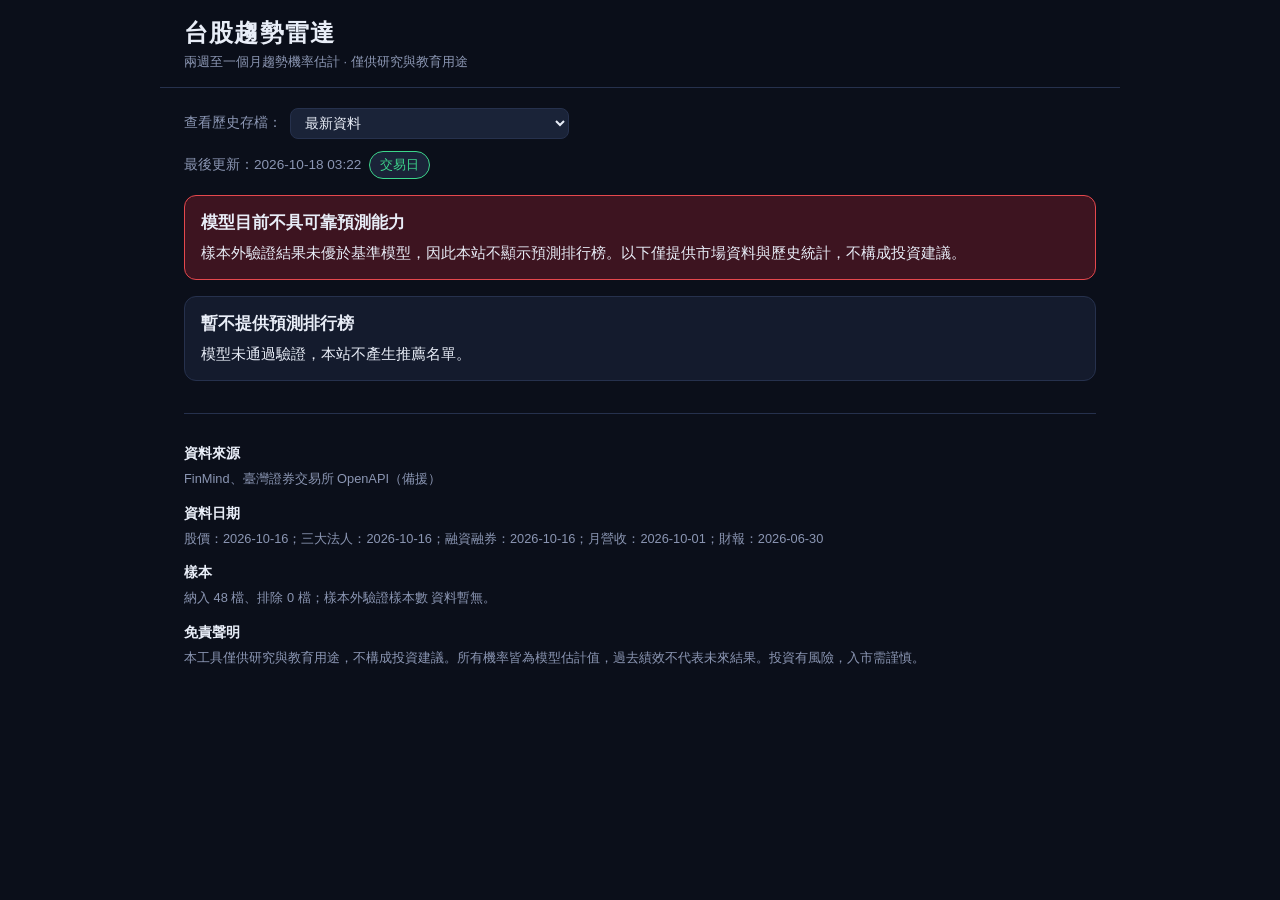
==== docs/index.html @ 04d8c934 "回填 9-10 月歷史預測存檔：docs/index.html" ====
<!DOCTYPE html>
<html lang="zh-Hant-TW">
<head>
<meta charset="UTF-8">
<meta name="viewport" content="width=device-width, initial-scale=1.0">
<title>台股趨勢雷達</title>
<meta name="description" content="台股兩週至一個月趨勢雷達：資料分析、機率預測、回測與虛擬交易。僅供研究與教育用途。">
<link rel="stylesheet" href="assets/style.css">
</head>
<body>
<div class="page">
  <header class="topbar">
    <h1>台股趨勢雷達</h1>
    <div class="sub">兩週至一個月趨勢機率估計 · 僅供研究與教育用途</div>
  </header>

  <div id="archive-bar" class="archivebar" style="display:none">
    <label for="archive-select">查看歷史存檔：</label>
    <select id="archive-select" aria-label="選擇歷史存檔日期"></select>
  </div>
  <div id="statusbar" class="statusbar"></div>
  <div id="alert-zone"></div>

  <div id="content">
    <div class="loading">載入中…</div>
  </div>

  <section id="ranking-section" style="display:none">
    <h2 class="section-title">預測排行榜</h2>
    <p class="small muted">點選欄位標題可排序；點選列可查看個股詳情。所有機率皆為模型估計值。</p>
    <div id="ranking-table"></div>
  </section>

  <section id="risk-section" style="display:none">
    <h2 class="section-title">風險排行榜（下行風險最小前 10 名）</h2>
    <p class="small muted">依未來 10 個交易日下行風險估計值由小到大排列。</p>
    <div id="risk-table"></div>
  </section>

  <section id="validation-section" style="display:none">
    <h2 class="section-title">模型驗證摘要</h2>
    <div id="validation-body"></div>
  </section>

  <footer class="footer" id="footer" style="display:none">
    <h3>資料來源</h3>
    <p id="f-sources"></p>
    <h3>資料日期</h3>
    <p id="f-dates"></p>
    <h3>樣本</h3>
    <p id="f-sample"></p>
    <h3>免責聲明</h3>
    <p id="f-disclaimer"></p>
  </footer>
</div>

<script src="assets/app.js"></script>
<script>
(function () {
  "use strict";

  function showError(msg) {
    var c = document.getElementById("content");
    c.innerHTML = "";
    var box = App.el("div", "error-box", msg);
    c.appendChild(box);
  }

  function renderStatus(meta, isArchive, archDate) {
    var bar = document.getElementById("statusbar");
    bar.innerHTML = "";
    if (isArchive) {
      bar.appendChild(App.el("span", "badge warn", "歷史存檔：" + App.fmtDate(archDate)));
    }
    bar.appendChild(App.el("span", "", "最後更新：" + App.fmtDateTime(meta.generated_at)));
    var day = App.el("span", "badge " + (meta.is_trading_day ? "ok" : "muted"),
      meta.is_trading_day ? "交易日" : "非交易日");
    bar.appendChild(day);
    if (meta.data_delayed) {
      bar.appendChild(App.el("span", "badge warn", "資料可能延遲（顯示前次正確結果）"));
    }
  }

  function renderAlert(meta) {
    var zone = document.getElementById("alert-zone");
    zone.innerHTML = "";
    if (meta.reconstructed) {
      var n = App.el("div", "alert info");
      n.appendChild(App.el("strong", "", "回測重建存檔"));
      n.appendChild(App.el("div", "", App.text(meta.reconstructed_note)));
      zone.appendChild(n);
    }
    if (meta.model_valid === false) {
      var a = App.el("div", "alert danger");
      a.appendChild(App.el("strong", "", "模型目前不具可靠預測能力"));
      a.appendChild(App.el("div", "",
        "樣本外驗證結果未優於基準模型，因此本站不顯示預測排行榜。以下僅提供市場資料與歷史統計，不構成投資建議。"));
      zone.appendChild(a);
      return false;
    }
    return true;
  }

  function symCell(row) {
    var s = App.el("span", "sym", App.text(row.symbol));
    s.appendChild(App.el("small", "", App.text(row.name)));
    return s;
  }

  function renderRanking(preds) {
    var cols = [
      { key: "symbol", label: "代號 / 名稱", sortable: true, defaultDir: 1,
        render: symCell, getValue: function (r) { return r.symbol || ""; } },
      { key: "close", label: "收盤", sortable: true,
        render: function (r) { return App.el("span", "num", App.fmtPrice(r.close)); },
        getValue: function (r) { return r.close; } },
      { key: "p_up_10", label: "10日上漲機率", sortable: true,
        render: function (r) {
          var cell = App.probCell(r.p_up_10);
          // 重建存檔：顯示實際結果對照
          if (r.reconstructed && r.actual_up_10 !== null && r.actual_up_10 !== undefined) {
            var hit = (r.p_up_10 >= 0.5) === !!r.actual_up_10;
            var tag = App.el("span", "badge " + (hit ? "ok" : "warn"),
              (hit ? "✓ " : "✗ ") + (r.actual_up_10 ? "實際上漲" : "實際下跌"));
            tag.style.marginLeft = "6px";
            tag.style.fontSize = "0.72rem";
            cell.appendChild(tag);
          }
          return cell;
        },
        getValue: function (r) { return r.p_up_10; } },
      { key: "p_up_20", label: "20日上漲機率", sortable: true,
        render: function (r) { return App.probCell(r.p_up_20); },
        getValue: function (r) { return r.p_up_20; } },
      { key: "p_exc_10", label: "10日跑贏大盤機率", sortable: true,
        render: function (r) { return App.probCell(r.p_exc_10); },
        getValue: function (r) { return r.p_exc_10; } },
      { key: "downside_risk_10", label: "10日下行風險", sortable: true,
        render: function (r) {
          var s = App.el("span", "num", App.fmtPct(r.downside_risk_10));
          s.appendChild(App.estTag());
          return s;
        },
        getValue: function (r) { return r.downside_risk_10; } },
      { key: "trend", label: "趨勢", sortable: false,
        render: function (r) { return App.trendBadge(r.trend); } }
    ];
    var host = document.getElementById("ranking-table");
    host.innerHTML = "";
    host.appendChild(App.buildSortableTable(cols, preds, { key: "p_up_10", dir: -1 }));
    document.getElementById("ranking-section").style.display = "";
  }

  function renderRisk(preds) {
    var top = preds.slice().sort(function (a, b) {
      var va = App.isValidNumber(a.downside_risk_10) ? a.downside_risk_10 : Infinity;
      var vb = App.isValidNumber(b.downside_risk_10) ? b.downside_risk_10 : Infinity;
      return va - vb;
    }).slice(0, 10);
    var cols = [
      { key: "rank", label: "#", sortable: false,
        render: function (r) { return App.el("span", "num muted", String(r.__rank)); } },
      { key: "symbol", label: "代號 / 名稱", sortable: false, render: symCell },
      { key: "downside_risk_10", label: "10日下行風險", sortable: false,
        render: function (r) {
          var s = App.el("span", "num", App.fmtPct(r.downside_risk_10));
          s.appendChild(App.estTag());
          return s;
        } },
      { key: "trend", label: "趨勢", sortable: false,
        render: function (r) { return App.trendBadge(r.trend); } }
    ];
    top.forEach(function (r, i) { r.__rank = i + 1; });
    var host = document.getElementById("risk-table");
    host.innerHTML = "";
    host.appendChild(App.buildSortableTable(cols, top, { key: "rank", dir: 1 }));
    document.getElementById("risk-section").style.display = "";
  }

  function renderValidation(meta) {
    var cred = meta.credibility || {};
    var body = document.getElementById("validation-body");
    body.innerHTML = "";
    var card = App.el("div", "card");
    card.appendChild(App.el("h3", "", "樣本外驗證（walk-forward）"));
    card.appendChild(App.kvRow("驗證目標", App.text(cred.target)));
    card.appendChild(App.kvRow("樣本外樣本數", App.isValidNumber(cred.oos_n) ? Number(cred.oos_n).toLocaleString("zh-TW") : App.NO_DATA));
    card.appendChild(App.kvRow("AUC（模型 / 基準）",
      App.isValidNumber(cred.auc) ? cred.auc.toFixed(3) + " / " + (App.isValidNumber(cred.auc_baseline) ? cred.auc_baseline.toFixed(3) : App.NO_DATA) : App.NO_DATA));
    card.appendChild(App.kvRow("Brier score（模型 / 基準）",
      App.isValidNumber(cred.brier) ? cred.brier.toFixed(4) + " / " + (App.isValidNumber(cred.brier_baseline) ? cred.brier_baseline.toFixed(4) : App.NO_DATA) : App.NO_DATA));
    card.appendChild(App.el("p", "small muted",
      "模型僅在樣本外表現優於基準時才會被標示為可信；詳細各期指標請見 validation.json。"));
    body.appendChild(card);
    document.getElementById("validation-section").style.display = "";
  }

  function renderFooter(meta) {
    var f = document.getElementById("footer");
    var src = (meta.sources || []).join("、") || App.NO_DATA;
    document.getElementById("f-sources").textContent = src;
    var dd = meta.data_dates || {};
    var parts = [];
    [["price", "股價"], ["institutional", "三大法人"], ["margin", "融資融券"], ["revenue", "月營收"], ["financials", "財報"]].forEach(function (p) {
      parts.push(p[1] + "：" + App.fmtDate(dd[p[0]]));
    });
    document.getElementById("f-dates").textContent = parts.join("；");
    var u = meta.universe || {};
    var cred = meta.credibility || {};
    document.getElementById("f-sample").textContent =
      "納入 " + App.text(u.included) + " 檔、排除 " + App.text(u.excluded) + " 檔；" +
      "樣本外驗證樣本數 " + (App.isValidNumber(cred.oos_n) ? Number(cred.oos_n).toLocaleString("zh-TW") : App.NO_DATA) + "。";
    document.getElementById("f-disclaimer").textContent = App.text(meta.risk_disclaimer);
    f.style.display = "";
  }

  // 主流程：載入指定日期的資料（null = 最新）
  function loadDay(archDate) {
    var isArchive = !!archDate;
    var metaPath = isArchive ? "data/archive/meta_" + archDate + ".json" : "data/meta.json";
    var predPath = isArchive ? "data/archive/predictions_" + archDate + ".json" : "data/predictions.json";
    App.fetchJSON(metaPath).then(function (res) {
      if (!res.ok) {
        showError("資料尚未產生（" + metaPath + " 讀取失敗）。請等待自動更新完成後再試。");
        return;
      }
      var meta = res.data || {};
      document.getElementById("content").innerHTML = "";
      document.getElementById("ranking-section").style.display = "none";
      document.getElementById("risk-section").style.display = "none";
      document.getElementById("validation-section").style.display = "none";
      renderStatus(meta, isArchive, archDate);
      var valid = renderAlert(meta);
      renderFooter(meta);
      if (valid) renderValidation(meta);

      App.fetchJSON(predPath).then(function (pr) {
        if (!pr.ok || !Array.isArray(pr.data)) {
          if (valid) showError("預測資料讀取失敗（" + predPath + "）。");
          return;
        }
        if (valid) {
          renderRanking(pr.data);
          renderRisk(pr.data);
        } else {
          var info = App.el("div", "alert info");
          info.appendChild(App.el("strong", "", "暫不提供預測排行榜"));
          info.appendChild(App.el("div", "", "模型未通過驗證，本站不產生推薦名單。"));
          document.getElementById("content").appendChild(info);
        }
      });
    });
  }

  // 歷史存檔選單
  function initArchive() {
    App.fetchJSON("data/archive/index.json").then(function (res) {
      if (!res.ok || !Array.isArray(res.data) || !res.data.length) return;
      var bar = document.getElementById("archive-bar");
      var sel = document.getElementById("archive-select");
      sel.innerHTML = "";
      var opt0 = document.createElement("option");
      opt0.value = "";
      opt0.textContent = "最新資料";
      sel.appendChild(opt0);
      res.data.forEach(function (e) {
        if (!e.date) return;
        var o = document.createElement("option");
        o.value = e.date;
        o.textContent = e.date + (e.generated_at ? "（" + App.fmtDateTime(e.generated_at) + " 更新）" : "");
        sel.appendChild(o);
      });
      sel.addEventListener("change", function () {
        loadDay(sel.value || null);
      });
      bar.style.display = "";
    });
  }

  loadDay(null);
  initArchive();
})();
</script>
</body>
</html>
---- docs/assets/style.css ----
/* 台股趨勢雷達 - 手機優先深色金融風格 */
:root {
  --bg: #0b0f1a;
  --surface: #141b2d;
  --surface-2: #1a2338;
  --border: #26314d;
  --text: #e8edf7;
  --muted: #8b96b3;
  --up: #e5484d;      /* 台股慣例：漲=紅 */
  --down: #3dd68c;    /* 台股慣例：跌=綠 */
  --accent: #4f7cff;
  --warn: #f5a524;
  --danger-bg: #3d1420;
  --radius: 12px;
  --tap: 44px;
}

* { box-sizing: border-box; }

html {
  -webkit-text-size-adjust: 100%;
}

body {
  margin: 0;
  background: var(--bg);
  color: var(--text);
  font-family: -apple-system, BlinkMacSystemFont, "Segoe UI",
    "Noto Sans TC", "Microsoft JhengHei", "PingFang TC", sans-serif;
  font-size: 16px;
  line-height: 1.6;
}

a { color: var(--accent); }

/* ---------- 版面 ---------- */
.page {
  max-width: 960px;
  margin: 0 auto;
  padding: 0 12px 48px;
}

.topbar {
  position: sticky;
  top: 0;
  z-index: 20;
  background: rgba(11, 15, 26, 0.96);
  backdrop-filter: blur(6px);
  border-bottom: 1px solid var(--border);
  padding: 10px 12px;
  margin: 0 -12px 16px;
}

.topbar h1 {
  font-size: 1.25rem;
  margin: 0;
  letter-spacing: 0.05em;
}

.topbar .sub {
  font-size: 0.8rem;
  color: var(--muted);
}

.backlink {
  display: inline-flex;
  align-items: center;
  min-height: var(--tap);
  font-size: 1rem;
  text-decoration: none;
  margin-bottom: 4px;
}

/* ---------- 歷史存檔選單 ---------- */
.archivebar {
  display: flex;
  flex-wrap: wrap;
  gap: 8px;
  align-items: center;
  margin: 12px 0 0;
  font-size: 0.85rem;
  color: var(--muted);
}
.archivebar select {
  background: var(--surface-2);
  color: var(--text);
  border: 1px solid var(--border);
  border-radius: 8px;
  padding: 6px 10px;
  font-size: 0.85rem;
  max-width: 100%;
}

/* ---------- 狀態列 / 警示 ---------- */
.statusbar {
  display: flex;
  flex-wrap: wrap;
  gap: 8px;
  align-items: center;
  margin: 12px 0;
  font-size: 0.85rem;
  color: var(--muted);
}

.badge {
  display: inline-flex;
  align-items: center;
  min-height: 28px;
  padding: 2px 10px;
  border-radius: 999px;
  font-size: 0.8rem;
  border: 1px solid var(--border);
  background: var(--surface-2);
  color: var(--text);
  white-space: nowrap;
}

.badge.ok { border-color: var(--down); color: var(--down); }
.badge.warn { border-color: var(--warn); color: var(--warn); }
.badge.muted { color: var(--muted); }

.alert {
  border-radius: var(--radius);
  padding: 14px 16px;
  margin: 16px 0;
  font-size: 0.95rem;
}

.alert.danger {
  background: var(--danger-bg);
  border: 1px solid var(--up);
}

.alert.warn {
  background: #2e2410;
  border: 1px solid var(--warn);
}

.alert.info {
  background: var(--surface);
  border: 1px solid var(--border);
}

.alert strong { display: block; font-size: 1.05rem; margin-bottom: 4px; }

/* ---------- 卡片 ---------- */
.card {
  background: var(--surface);
  border: 1px solid var(--border);
  border-radius: var(--radius);
  padding: 14px 16px;
  margin: 12px 0;
}

.card h2, .card h3 {
  margin: 0 0 8px;
  font-size: 1.05rem;
}

.section-title {
  font-size: 1.1rem;
  margin: 24px 0 8px;
  padding-left: 10px;
  border-left: 4px solid var(--accent);
}

/* ---------- 表格（可橫向捲動） ---------- */
.table-wrap {
  overflow-x: auto;
  -webkit-overflow-scrolling: touch;
  border: 1px solid var(--border);
  border-radius: var(--radius);
  background: var(--surface);
  margin: 8px 0 16px;
}

table.rank {
  border-collapse: collapse;
  width: 100%;
  min-width: 640px;
  font-size: 0.9rem;
  font-variant-numeric: tabular-nums;
}

table.rank thead th {
  position: sticky;
  top: 0;
  background: var(--surface-2);
  color: var(--muted);
  font-weight: 600;
  font-size: 0.8rem;
  text-align: right;
  padding: 10px 12px;
  border-bottom: 1px solid var(--border);
  white-space: nowrap;
}

table.rank thead th:first-child,
table.rank tbody td:first-child { text-align: left; }

table.rank thead th.sortable {
  cursor: pointer;
  min-height: var(--tap);
  user-select: none;
  -webkit-tap-highlight-color: transparent;
}

table.rank thead th.sortable:active { color: var(--text); }

table.rank tbody td {
  padding: 12px;
  border-bottom: 1px solid var(--border);
  text-align: right;
  white-space: nowrap;
}

table.rank tbody tr:last-child td { border-bottom: none; }

table.rank tbody tr { cursor: pointer; }
table.rank tbody tr:active { background: var(--surface-2); }

.sym { font-weight: 700; }
.sym small { display: block; font-weight: 400; color: var(--muted); font-size: 0.78rem; }

.sort-ind { color: var(--accent); font-size: 0.75rem; margin-left: 2px; }

.est-tag {
  display: inline-block;
  font-size: 0.68rem;
  color: var(--muted);
  border: 1px solid var(--border);
  border-radius: 4px;
  padding: 0 4px;
  margin-left: 4px;
  vertical-align: middle;
  white-space: nowrap;
}

/* ---------- 趨勢徽章 ---------- */
.trend {
  display: inline-block;
  padding: 2px 10px;
  border-radius: 999px;
  font-size: 0.82rem;
  font-weight: 700;
  white-space: nowrap;
}
.trend.bull { background: rgba(229, 72, 77, 0.15); color: var(--up); border: 1px solid var(--up); }
.trend.flat { background: rgba(139, 150, 179, 0.12); color: var(--muted); border: 1px solid var(--muted); }
.trend.bear { background: rgba(61, 214, 140, 0.12); color: var(--down); border: 1px solid var(--down); }

/* ---------- 機率條 ---------- */
.prob-row { margin: 10px 0; }
.prob-row .label { font-size: 0.9rem; margin-bottom: 4px; }
.prob-row .value { font-size: 1.3rem; font-weight: 700; font-variant-numeric: tabular-nums; }
.prob-bar {
  height: 10px;
  border-radius: 999px;
  background: var(--surface-2);
  border: 1px solid var(--border);
  overflow: hidden;
  margin-top: 6px;
}
.prob-bar > div {
  height: 100%;
  border-radius: 999px;
  background: linear-gradient(90deg, var(--accent), #7aa2ff);
}

/* ---------- 圖表 ---------- */
.chart-wrap {
  background: var(--surface);
  border: 1px solid var(--border);
  border-radius: var(--radius);
  padding: 8px 4px 4px;
  margin: 8px 0 16px;
  position: relative;
}
.chart-wrap svg { display: block; width: 100%; height: auto; touch-action: none; }
.chart-tip {
  position: absolute;
  pointer-events: none;
  background: rgba(20, 27, 45, 0.95);
  border: 1px solid var(--border);
  border-radius: 8px;
  padding: 6px 10px;
  font-size: 0.78rem;
  display: none;
  white-space: nowrap;
  z-index: 5;
}

/* ---------- 訊號清單 ---------- */
.sig-list { margin: 6px 0; padding-left: 20px; font-size: 0.92rem; }
.sig-list li { margin: 4px 0; }
.sig-list.bull li::marker { color: var(--up); }
.sig-list.bear li::marker { color: var(--down); }

/* ---------- 預測紀錄 ---------- */
.hist-list { list-style: none; margin: 0; padding: 0; font-size: 0.88rem; }
.hist-list li {
  display: flex;
  justify-content: space-between;
  align-items: center;
  gap: 8px;
  padding: 10px 4px;
  border-bottom: 1px solid var(--border);
}
.hist-list li:last-child { border-bottom: none; }
.hit { color: var(--up); font-weight: 700; }
.miss { color: var(--down); font-weight: 700; }
.pending { color: var(--muted); }

/* ---------- 頁尾 ---------- */
.footer {
  margin-top: 32px;
  padding-top: 16px;
  border-top: 1px solid var(--border);
  font-size: 0.8rem;
  color: var(--muted);
}
.footer h3 { font-size: 0.9rem; color: var(--text); margin: 12px 0 4px; }
.footer p { margin: 4px 0; }

/* ---------- 通用 ---------- */
.muted { color: var(--muted); }
.small { font-size: 0.82rem; }
.num { font-variant-numeric: tabular-nums; }
.positive { color: var(--up); }
.negative { color: var(--down); }
.center { text-align: center; }
.mt { margin-top: 16px; }

.loading, .error-box {
  text-align: center;
  padding: 40px 16px;
  color: var(--muted);
}

.kv { display: flex; justify-content: space-between; gap: 12px; padding: 6px 0; border-bottom: 1px dashed var(--border); font-size: 0.92rem; }
.kv:last-child { border-bottom: none; }
.kv .k { color: var(--muted); }
.kv .v { text-align: right; font-variant-numeric: tabular-nums; }

.grid-2 { display: grid; grid-template-columns: 1fr; gap: 12px; }

/* ---------- 桌機增強 ---------- */
@media (min-width: 720px) {
  body { font-size: 17px; }
  .page { padding: 0 24px 64px; }
  .topbar { margin: 0 -24px 20px; padding: 14px 24px; }
  .topbar h1 { font-size: 1.5rem; }
  .grid-2 { grid-template-columns: 1fr 1fr; }
  table.rank tbody tr:hover { background: var(--surface-2); }
}
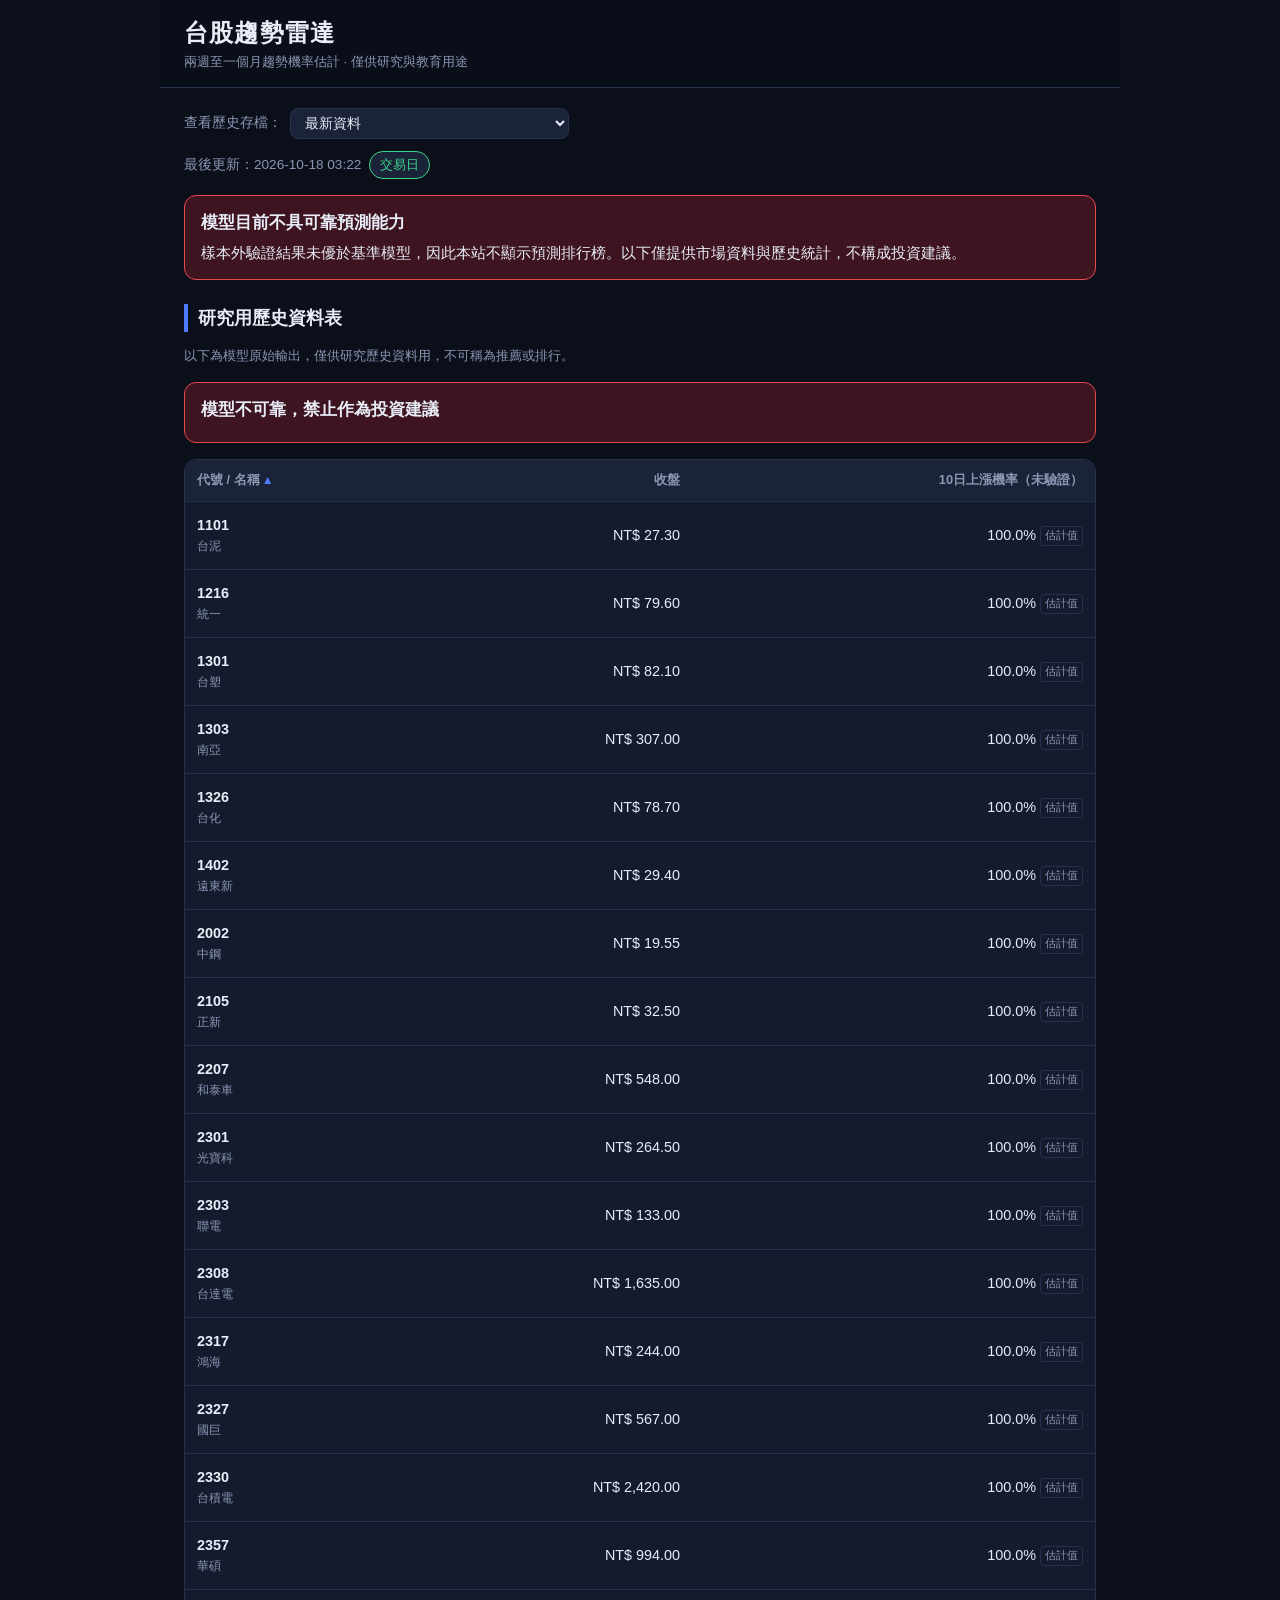
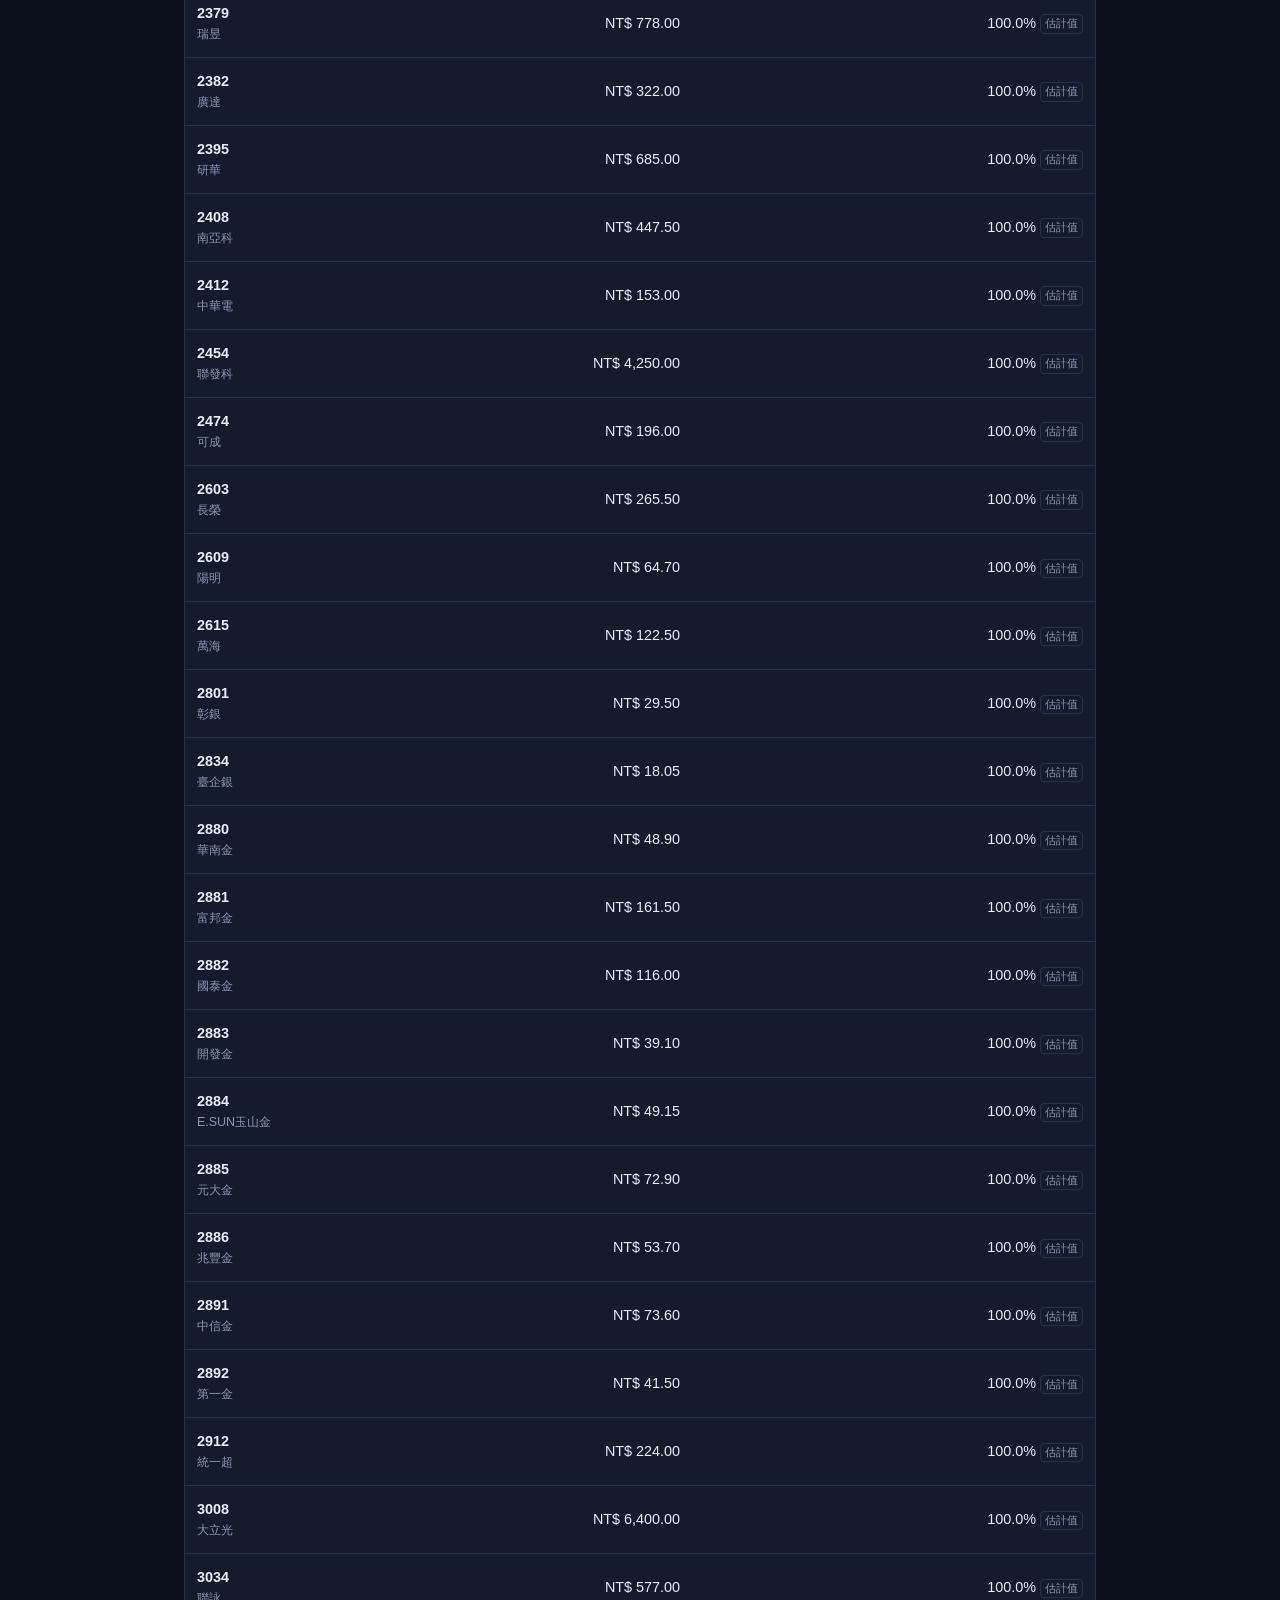
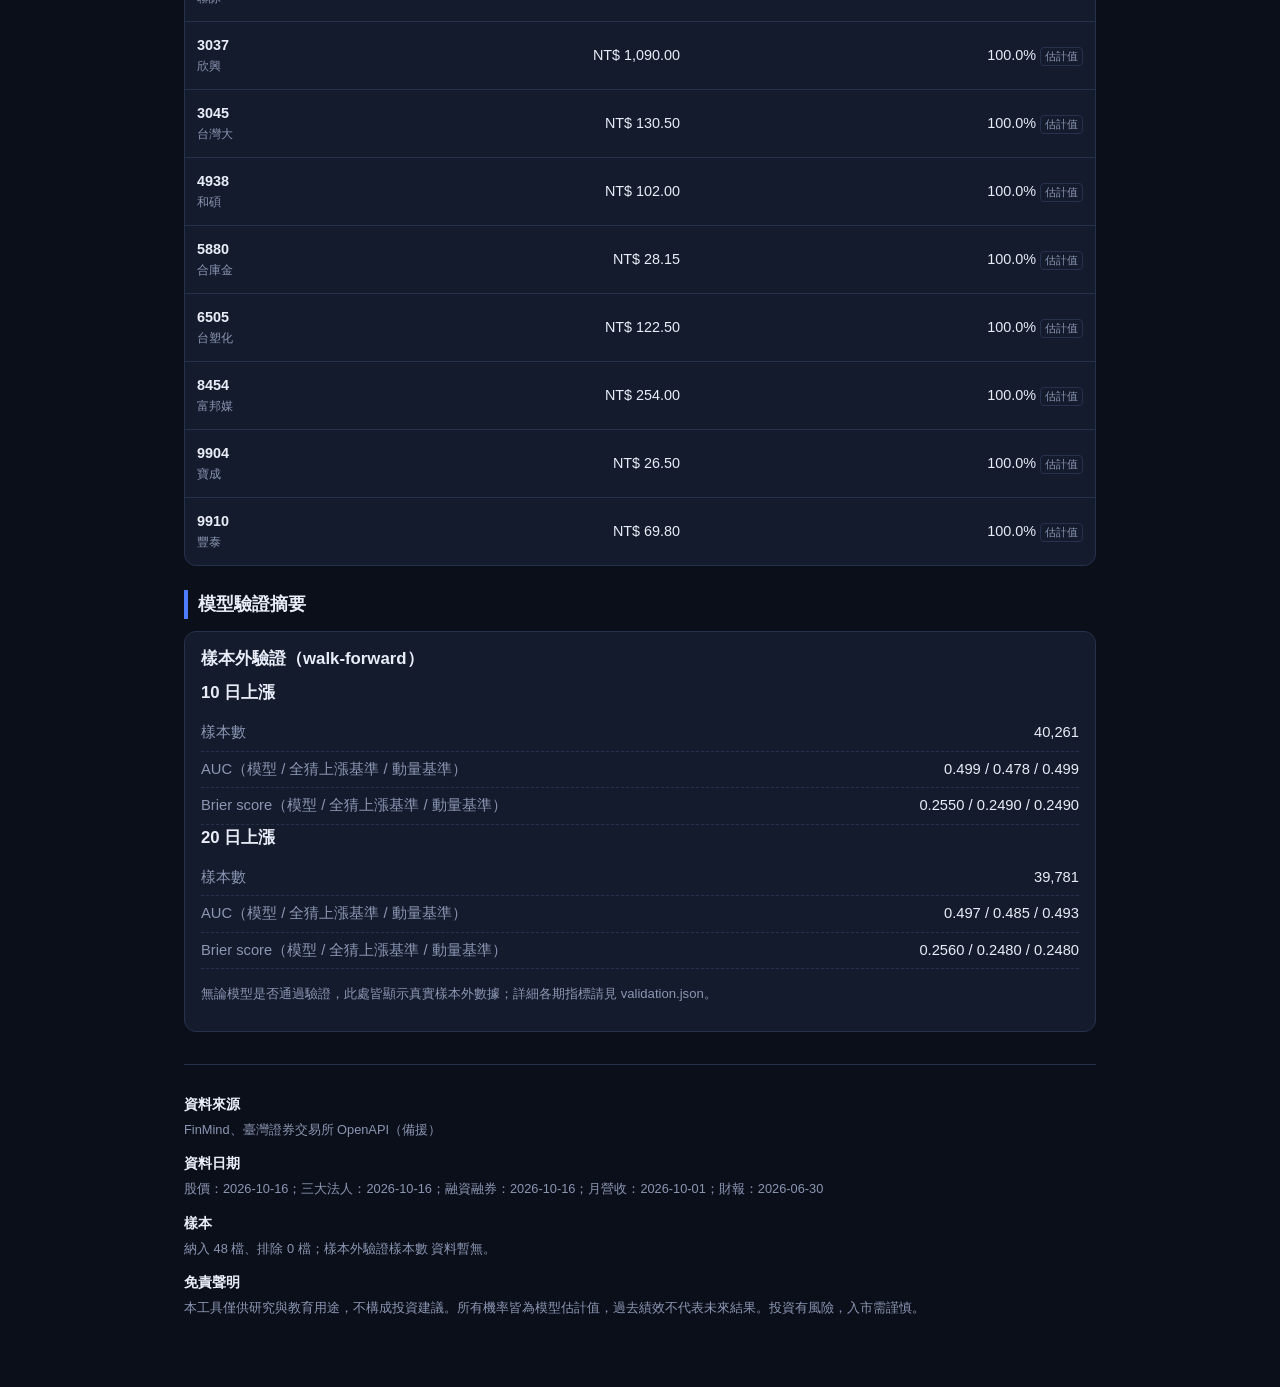
==== commit b4103e05: "驗收修正：validation.json 讀取、研究用資料表、競速防護" ====
--- a/docs/index.html
+++ b/docs/index.html
@@ -92,9 +92,16 @@
     }
     if (meta.model_valid === false) {
       var a = App.el("div", "alert danger");
-      a.appendChild(App.el("strong", "", "模型目前不具可靠預測能力"));
-      a.appendChild(App.el("div", "",
-        "樣本外驗證結果未優於基準模型，因此本站不顯示預測排行榜。以下僅提供市場資料與歷史統計，不構成投資建議。"));
+      // 區分「驗證未通過」與「無足夠驗證資料」，避免誤導
+      if (meta.validation_status === "insufficient") {
+        a.appendChild(App.el("strong", "", "尚無足夠驗證資料"));
+        a.appendChild(App.el("div", "",
+          "樣本外驗證尚未執行或資料不足，無法評估模型預測能力，因此本站不顯示預測排行榜。以下僅提供市場資料與歷史統計，不構成投資建議。"));
+      } else {
+        a.appendChild(App.el("strong", "", "模型目前不具可靠預測能力"));
+        a.appendChild(App.el("div", "",
+          "樣本外驗證結果未優於基準模型，因此本站不顯示預測排行榜。以下僅提供市場資料與歷史統計，不構成投資建議。"));
+      }
       zone.appendChild(a);
       return false;
     }
@@ -177,20 +184,33 @@
     document.getElementById("risk-section").style.display = "";
   }
 
-  function renderValidation(meta) {
-    var cred = meta.credibility || {};
+  function renderValidation(meta, validation) {
     var body = document.getElementById("validation-body");
     body.innerHTML = "";
     var card = App.el("div", "card");
     card.appendChild(App.el("h3", "", "樣本外驗證（walk-forward）"));
-    card.appendChild(App.kvRow("驗證目標", App.text(cred.target)));
-    card.appendChild(App.kvRow("樣本外樣本數", App.isValidNumber(cred.oos_n) ? Number(cred.oos_n).toLocaleString("zh-TW") : App.NO_DATA));
-    card.appendChild(App.kvRow("AUC（模型 / 基準）",
-      App.isValidNumber(cred.auc) ? cred.auc.toFixed(3) + " / " + (App.isValidNumber(cred.auc_baseline) ? cred.auc_baseline.toFixed(3) : App.NO_DATA) : App.NO_DATA));
-    card.appendChild(App.kvRow("Brier score（模型 / 基準）",
-      App.isValidNumber(cred.brier) ? cred.brier.toFixed(4) + " / " + (App.isValidNumber(cred.brier_baseline) ? cred.brier_baseline.toFixed(4) : App.NO_DATA) : App.NO_DATA));
+    var targets = (validation && validation.targets) || {};
+    ["up_10", "up_20"].forEach(function (t) {
+      var m = (targets[t] && targets[t].metrics) || {};
+      var label = t === "up_10" ? "10 日上漲" : "20 日上漲";
+      card.appendChild(App.el("h3", "mt", label));
+      card.appendChild(App.kvRow("樣本數",
+        App.isValidNumber(m.n) ? Number(m.n).toLocaleString("zh-TW") : App.NO_DATA));
+      card.appendChild(App.kvRow("AUC（模型 / 全猜上漲基準 / 動量基準）",
+        App.isValidNumber(m.auc)
+          ? m.auc.toFixed(3) + " / " +
+            (App.isValidNumber(m.auc_always) ? m.auc_always.toFixed(3) : App.NO_DATA) + " / " +
+            (App.isValidNumber(m.auc_mom) ? m.auc_mom.toFixed(3) : App.NO_DATA)
+          : App.NO_DATA));
+      card.appendChild(App.kvRow("Brier score（模型 / 全猜上漲基準 / 動量基準）",
+        App.isValidNumber(m.brier)
+          ? m.brier.toFixed(4) + " / " +
+            (App.isValidNumber(m.brier_always) ? m.brier_always.toFixed(4) : App.NO_DATA) + " / " +
+            (App.isValidNumber(m.brier_mom) ? m.brier_mom.toFixed(4) : App.NO_DATA)
+          : App.NO_DATA));
+    });
     card.appendChild(App.el("p", "small muted",
-      "模型僅在樣本外表現優於基準時才會被標示為可信；詳細各期指標請見 validation.json。"));
+      "無論模型是否通過驗證，此處皆顯示真實樣本外數據；詳細各期指標請見 validation.json。"));
     body.appendChild(card);
     document.getElementById("validation-section").style.display = "";
   }
@@ -207,47 +227,122 @@
     document.getElementById("f-dates").textContent = parts.join("；");
     var u = meta.universe || {};
     var cred = meta.credibility || {};
-    document.getElementById("f-sample").textContent =
+    var sampleEl = document.getElementById("f-sample");
+    sampleEl.textContent =
       "納入 " + App.text(u.included) + " 檔、排除 " + App.text(u.excluded) + " 檔；" +
       "樣本外驗證樣本數 " + (App.isValidNumber(cred.oos_n) ? Number(cred.oos_n).toLocaleString("zh-TW") : App.NO_DATA) + "。";
+    // 排除名單（含原因）：有排除時必須列出，不可只顯示數字
+    var excl = meta.excluded || [];
+    if (excl.length) {
+      var ul = App.el("ul", "excluded-list");
+      excl.forEach(function (e) {
+        var li = App.el("li", "");
+        li.appendChild(App.el("span", "sym", App.text(e.symbol) + " " + App.text(e.name || "")));
+        li.appendChild(App.el("span", "muted small", " — " + App.text(e["排除原因"] || e.reason || "")));
+        ul.appendChild(li);
+      });
+      sampleEl.appendChild(ul);
+    }
     document.getElementById("f-disclaimer").textContent = App.text(meta.risk_disclaimer);
     f.style.display = "";
   }
 
+  // 非同步競速防護：只有最後一次選擇的日期可以更新畫面
+  var loadRequestId = 0;
+
+  // 研究用歷史資料表（模型未通過時顯示）：灰色、明確標註不可靠，僅顯示實際存在的欄位
+  function renderResearchTable(preds) {
+    var sec = document.getElementById("ranking-section");
+    sec.style.display = "";
+    sec.querySelector(".section-title").textContent = "研究用歷史資料表";
+    var note = sec.querySelector(".small.muted");
+    if (note) note.textContent = "以下為模型原始輸出，僅供研究歷史資料用，不可稱為推薦或排行。";
+    var warn = App.el("div", "alert danger");
+    warn.appendChild(App.el("strong", "", "模型不可靠，禁止作為投資建議"));
+    var host = document.getElementById("ranking-table");
+    host.innerHTML = "";
+    host.appendChild(warn);
+    // 只顯示實際存在的欄位：代號、收盤、10日上漲機率（若有）
+    var cols = [
+      { key: "symbol", label: "代號 / 名稱", sortable: true, defaultDir: 1,
+        render: symCell, getValue: function (r) { return r.symbol || ""; } },
+      { key: "close", label: "收盤", sortable: true,
+        render: function (r) { return App.el("span", "num", App.fmtPrice(r.close)); },
+        getValue: function (r) { return r.close; } },
+    ];
+    var hasP10 = preds.some(function (r) { return App.isValidNumber(r.p_up_10); });
+    if (hasP10) {
+      cols.push({ key: "p_up_10", label: "10日上漲機率（未驗證）", sortable: true,
+        render: function (r) {
+          var cell = App.probCell(r.p_up_10);
+          if (r.reconstructed && r.actual_up_10 !== null && r.actual_up_10 !== undefined) {
+            var hit = (r.p_up_10 >= 0.5) === !!r.actual_up_10;
+            var tag = App.el("span", "badge " + (hit ? "ok" : "warn"),
+              (hit ? "✓ " : "✗ ") + (r.actual_up_10 ? "實際上漲" : "實際下跌"));
+            tag.style.marginLeft = "6px";
+            tag.style.fontSize = "0.72rem";
+            cell.appendChild(tag);
+          }
+          return cell;
+        },
+        getValue: function (r) { return r.p_up_10; } });
+    }
+    host.appendChild(App.buildSortableTable(cols, preds, { key: "symbol", dir: 1 }));
+    host.classList.add("research-gray");
+  }
+
   // 主流程：載入指定日期的資料（null = 最新）
   function loadDay(archDate) {
+    var myId = ++loadRequestId;
+    window.__archiveDate = archDate || null;
     var isArchive = !!archDate;
     var metaPath = isArchive ? "data/archive/meta_" + archDate + ".json" : "data/meta.json";
     var predPath = isArchive ? "data/archive/predictions_" + archDate + ".json" : "data/predictions.json";
+    // 切換時先清除舊內容，避免殘留與警告重複
+    document.getElementById("content").innerHTML = "";
+    document.getElementById("alert-zone").innerHTML = "";
+    document.getElementById("ranking-section").style.display = "none";
+    document.getElementById("risk-section").style.display = "none";
+    document.getElementById("validation-section").style.display = "none";
+    var rankingHost = document.getElementById("ranking-table");
+    rankingHost.innerHTML = "";
+    rankingHost.classList.remove("research-gray");
+    // 恢復排行榜標題（研究表會改掉它）
+    var rankTitle = document.querySelector("#ranking-section .section-title");
+    if (rankTitle) rankTitle.textContent = "預測排行榜";
+
     App.fetchJSON(metaPath).then(function (res) {
+      if (myId !== loadRequestId) return; // 已被更新的選擇取代
       if (!res.ok) {
         showError("資料尚未產生（" + metaPath + " 讀取失敗）。請等待自動更新完成後再試。");
         return;
       }
       var meta = res.data || {};
-      document.getElementById("content").innerHTML = "";
-      document.getElementById("ranking-section").style.display = "none";
-      document.getElementById("risk-section").style.display = "none";
-      document.getElementById("validation-section").style.display = "none";
       renderStatus(meta, isArchive, archDate);
       var valid = renderAlert(meta);
       renderFooter(meta);
-      if (valid) renderValidation(meta);
+
+      // 驗證數據一律從 validation.json 讀取（無論模型通過與否）
+      var valPath = isArchive ? null : "data/validation.json";
+      var valPromise = valPath ? App.fetchJSON(valPath) : Promise.resolve({ ok: false });
 
       App.fetchJSON(predPath).then(function (pr) {
-        if (!pr.ok || !Array.isArray(pr.data)) {
-          if (valid) showError("預測資料讀取失敗（" + predPath + "）。");
-          return;
-        }
-        if (valid) {
-          renderRanking(pr.data);
-          renderRisk(pr.data);
-        } else {
-          var info = App.el("div", "alert info");
-          info.appendChild(App.el("strong", "", "暫不提供預測排行榜"));
-          info.appendChild(App.el("div", "", "模型未通過驗證，本站不產生推薦名單。"));
-          document.getElementById("content").appendChild(info);
-        }
+        if (myId !== loadRequestId) return;
+        return valPromise.then(function (vr) {
+          if (myId !== loadRequestId) return;
+          var validation = (vr.ok && vr.data) || null;
+          renderValidation(meta, validation);
+          if (!pr.ok || !Array.isArray(pr.data)) {
+            if (valid) showError("預測資料讀取失敗（" + predPath + "）。");
+            return;
+          }
+          if (valid) {
+            renderRanking(pr.data);
+            renderRisk(pr.data);
+          } else {
+            renderResearchTable(pr.data);
+          }
+        });
       });
     });
   }
@@ -277,8 +372,37 @@
     });
   }
 
-  loadDay(null);
-  initArchive();
+  // 支援 ?date=YYYY-MM-DD 直接開啟歷史存檔（由個股頁返回時用）
+  var initDate = App.getQueryParam("date");
+  function startWithArchive() {
+    App.fetchJSON("data/archive/index.json").then(function (res) {
+      var valid = res.ok && Array.isArray(res.data) &&
+        res.data.some(function (e) { return e.date === initDate; });
+      if (valid) {
+        loadDay(initDate);
+        // 選單載入後同步選取值
+        var sel = document.getElementById("archive-select");
+        if (sel) {
+          var iv = setInterval(function () {
+            if (sel.options.length > 1) {
+              sel.value = initDate;
+              clearInterval(iv);
+            }
+          }, 200);
+          setTimeout(function () { clearInterval(iv); }, 5000);
+        }
+      } else {
+        loadDay(null);
+      }
+      initArchive();
+    }).catch(function () {
+      loadDay(null);
+      initArchive();
+    });
+  }
+
+  if (initDate) startWithArchive();
+  else { loadDay(null); initArchive(); }
 })();
 </script>
 </body>
--- a/docs/assets/style.css
+++ b/docs/assets/style.css
@@ -91,6 +91,18 @@
   max-width: 100%;
 }
 
+/* ---------- 排除名單 ---------- */
+.excluded-list {
+  margin: 8px 0 0;
+  padding-left: 1.2em;
+  font-size: 0.85rem;
+  color: var(--muted);
+}
+.excluded-list .sym {
+  font-weight: 600;
+  color: var(--text);
+}
+
 /* ---------- 狀態列 / 警示 ---------- */
 .statusbar {
   display: flex;
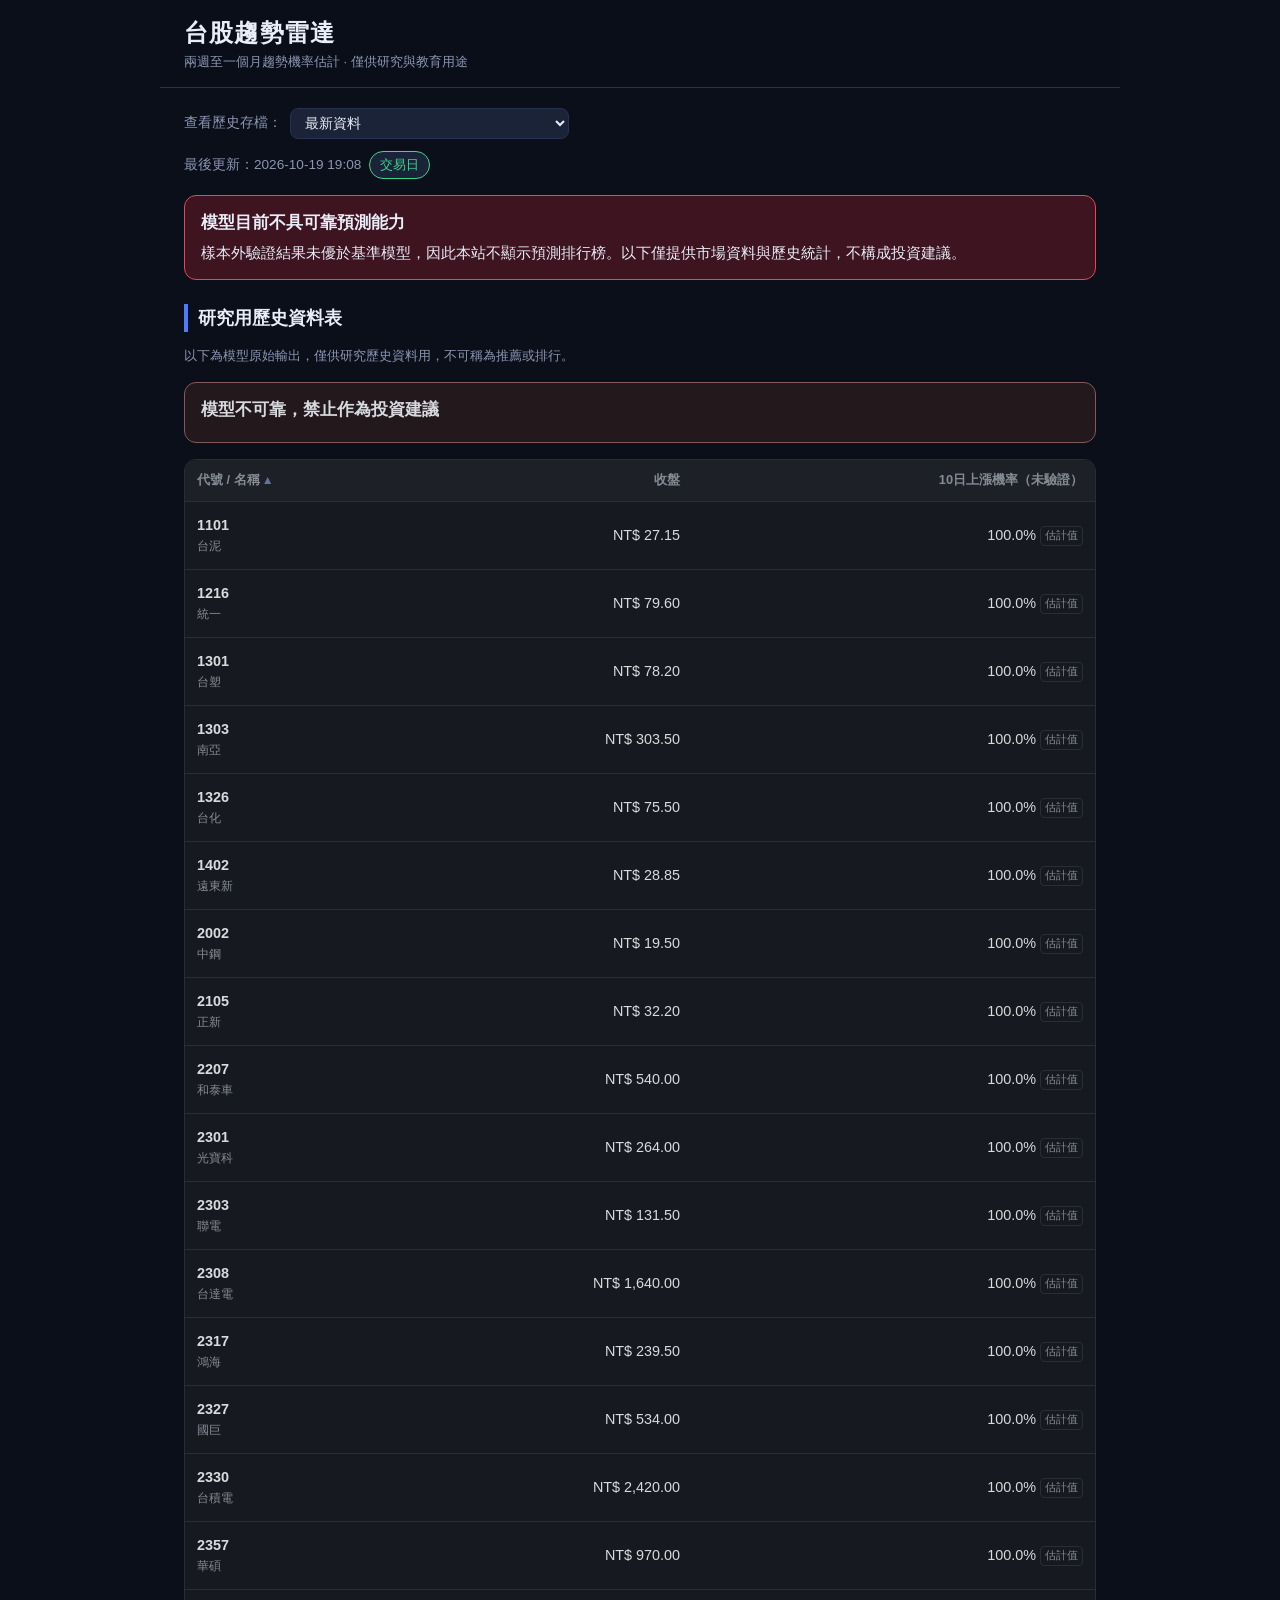
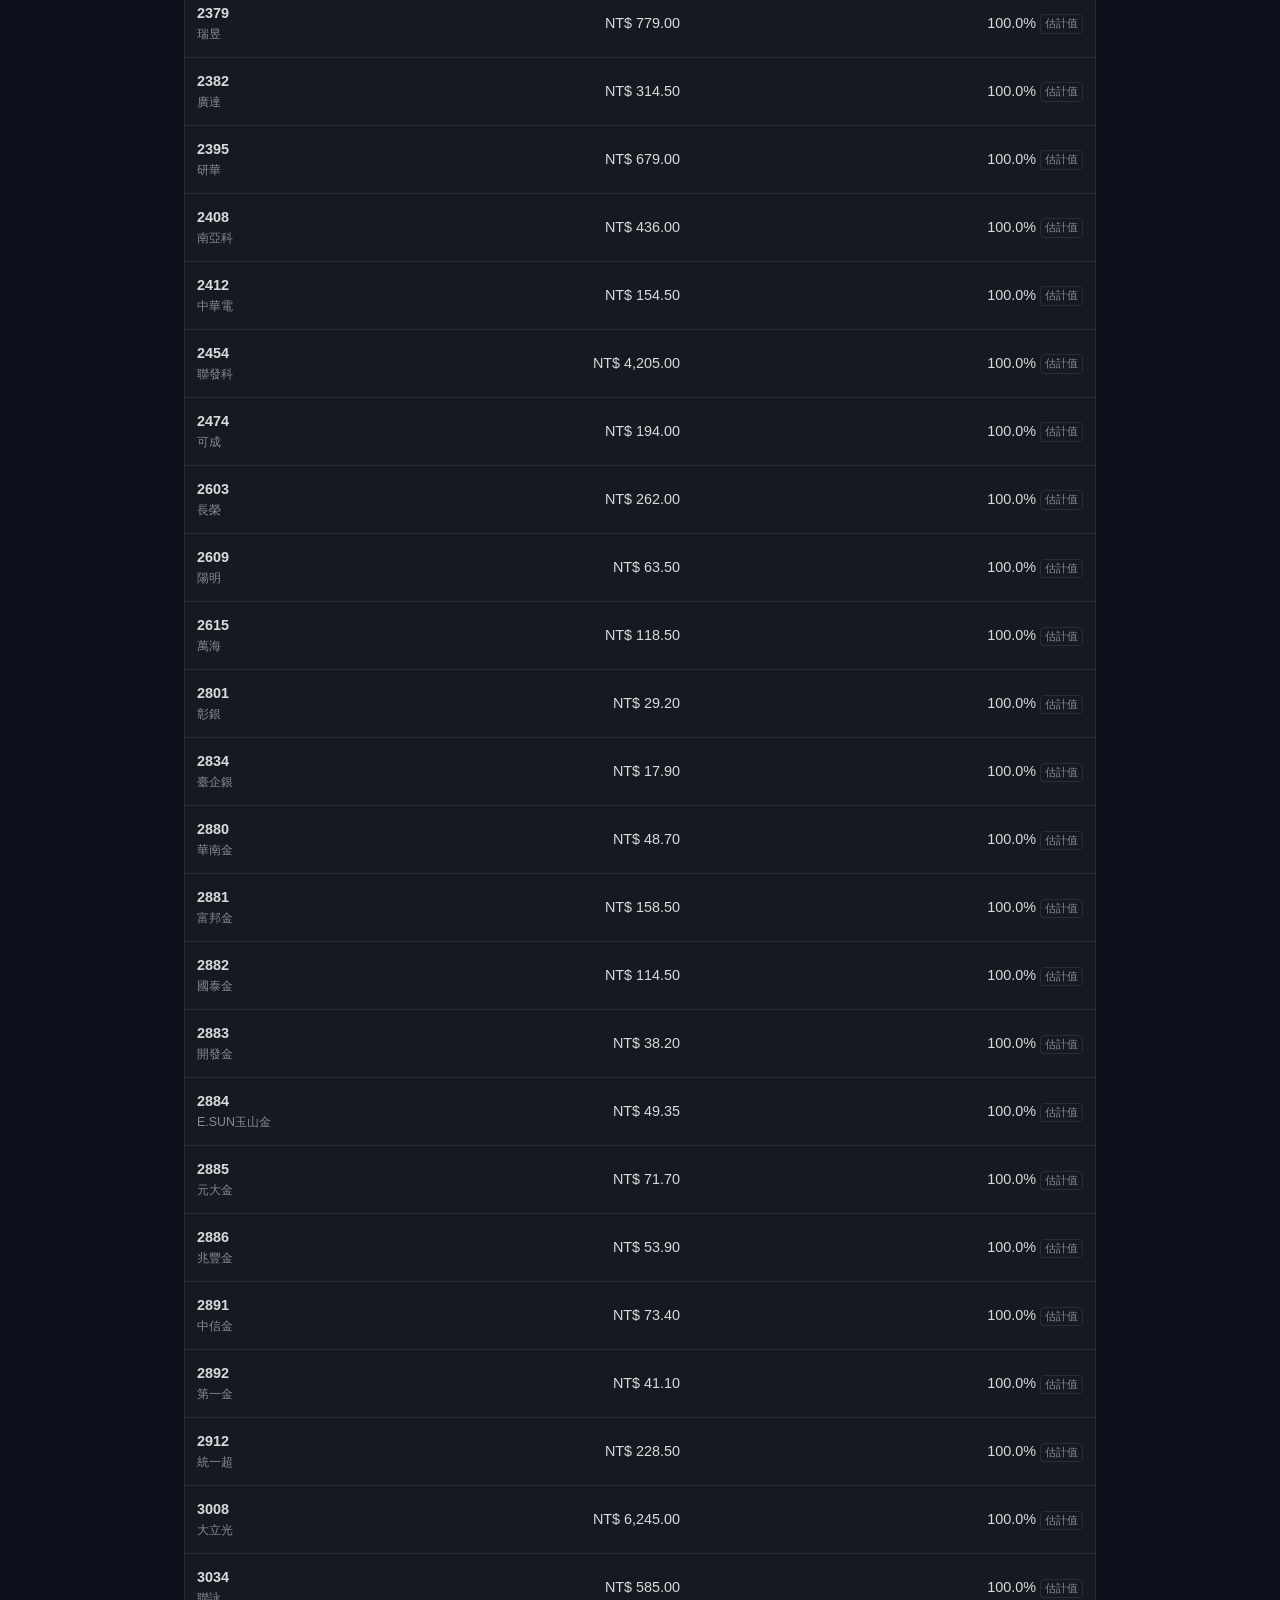
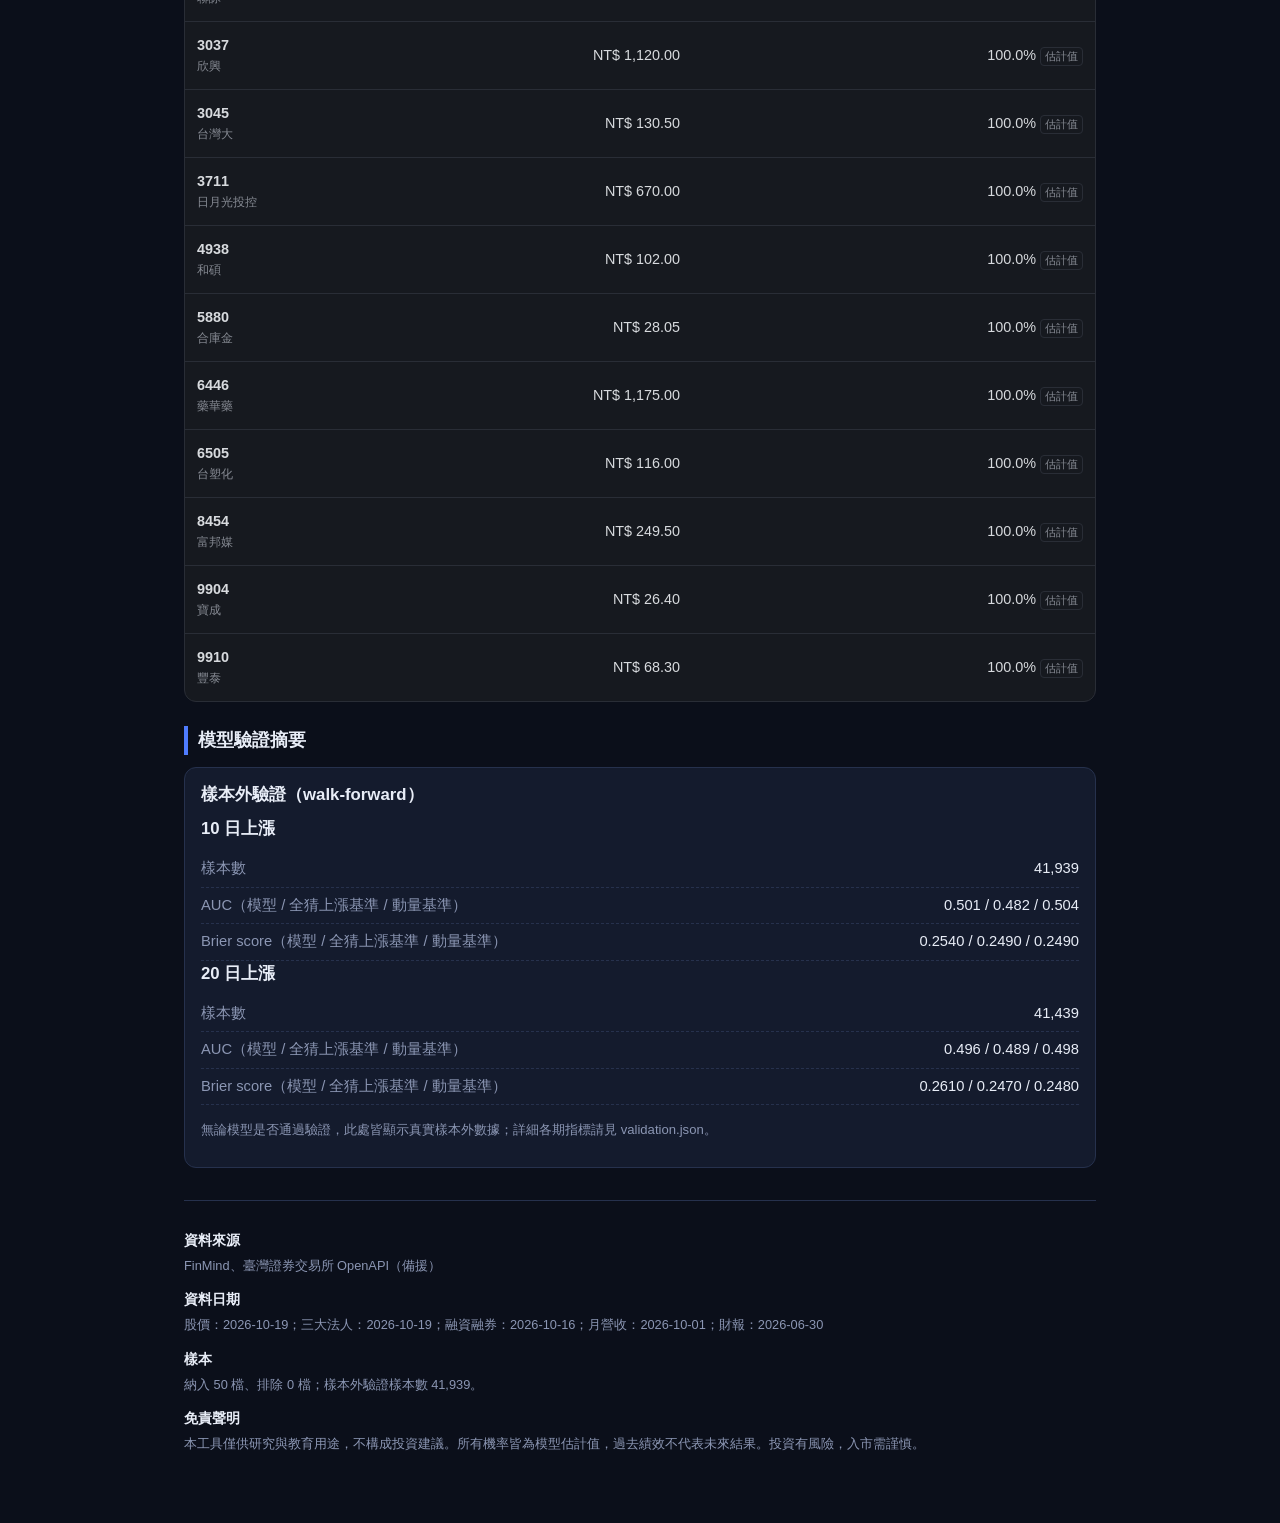
==== commit 8535dc14: "五點驗收修復(續)：close_raw、存檔頁、防洩漏測試" ====
--- a/docs/index.html
+++ b/docs/index.html
@@ -119,8 +119,8 @@
       { key: "symbol", label: "代號 / 名稱", sortable: true, defaultDir: 1,
         render: symCell, getValue: function (r) { return r.symbol || ""; } },
       { key: "close", label: "收盤", sortable: true,
-        render: function (r) { return App.el("span", "num", App.fmtPrice(r.close)); },
-        getValue: function (r) { return r.close; } },
+        render: function (r) { return App.el("span", "num", App.fmtPrice(r.close_raw != null ? r.close_raw : r.close)); },
+        getValue: function (r) { return r.close_raw != null ? r.close_raw : r.close; } },
       { key: "p_up_10", label: "10日上漲機率", sortable: true,
         render: function (r) {
           var cell = App.probCell(r.p_up_10);
@@ -267,8 +267,8 @@
       { key: "symbol", label: "代號 / 名稱", sortable: true, defaultDir: 1,
         render: symCell, getValue: function (r) { return r.symbol || ""; } },
       { key: "close", label: "收盤", sortable: true,
-        render: function (r) { return App.el("span", "num", App.fmtPrice(r.close)); },
-        getValue: function (r) { return r.close; } },
+        render: function (r) { return App.el("span", "num", App.fmtPrice(r.close_raw != null ? r.close_raw : r.close)); },
+        getValue: function (r) { return r.close_raw != null ? r.close_raw : r.close; } },
     ];
     var hasP10 = preds.some(function (r) { return App.isValidNumber(r.p_up_10); });
     if (hasP10) {
--- a/docs/assets/style.css
+++ b/docs/assets/style.css
@@ -91,6 +91,16 @@
   max-width: 100%;
 }
 
+/* ---------- 研究用歷史資料表（模型未通過時，灰色警示樣式） ---------- */
+.research-gray {
+  filter: grayscale(0.7);
+  opacity: 0.92;
+}
+.research-gray .alert.danger {
+  filter: none;
+  opacity: 1;
+}
+
 /* ---------- 排除名單 ---------- */
 .excluded-list {
   margin: 8px 0 0;
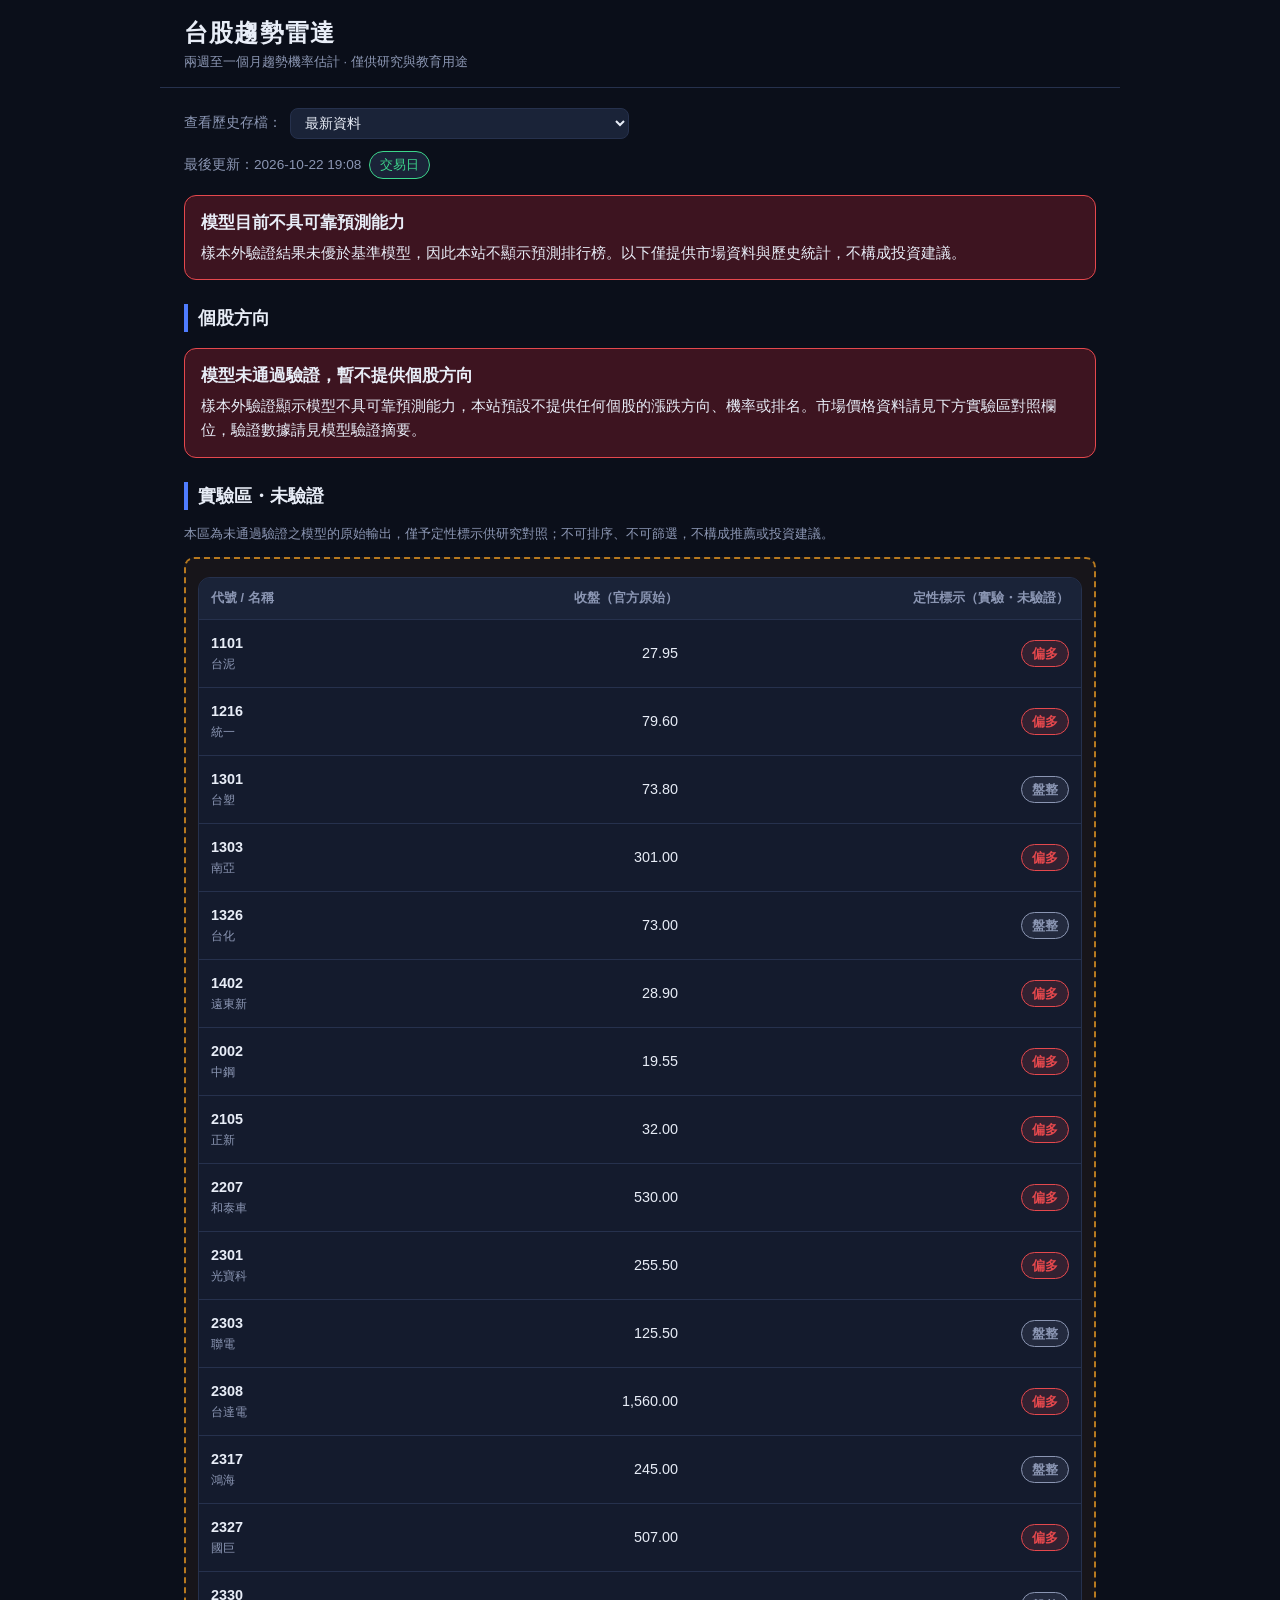
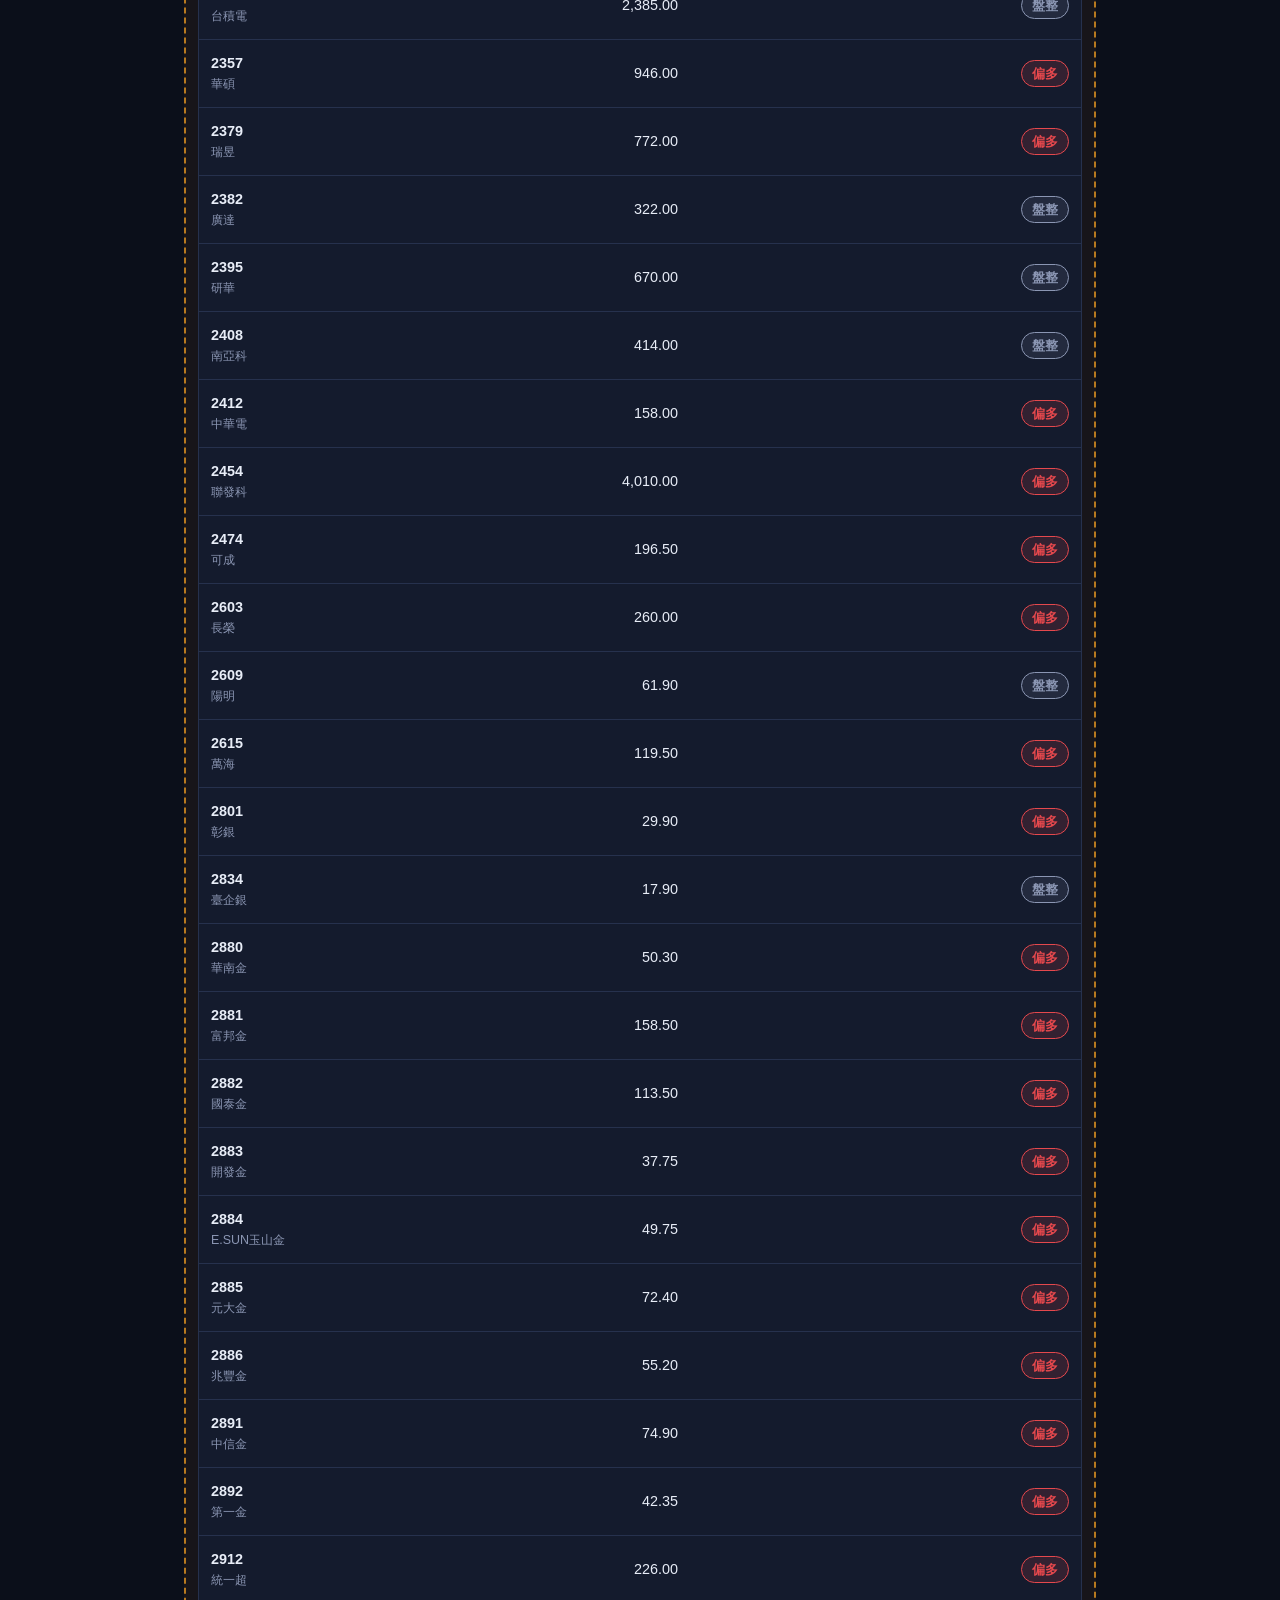
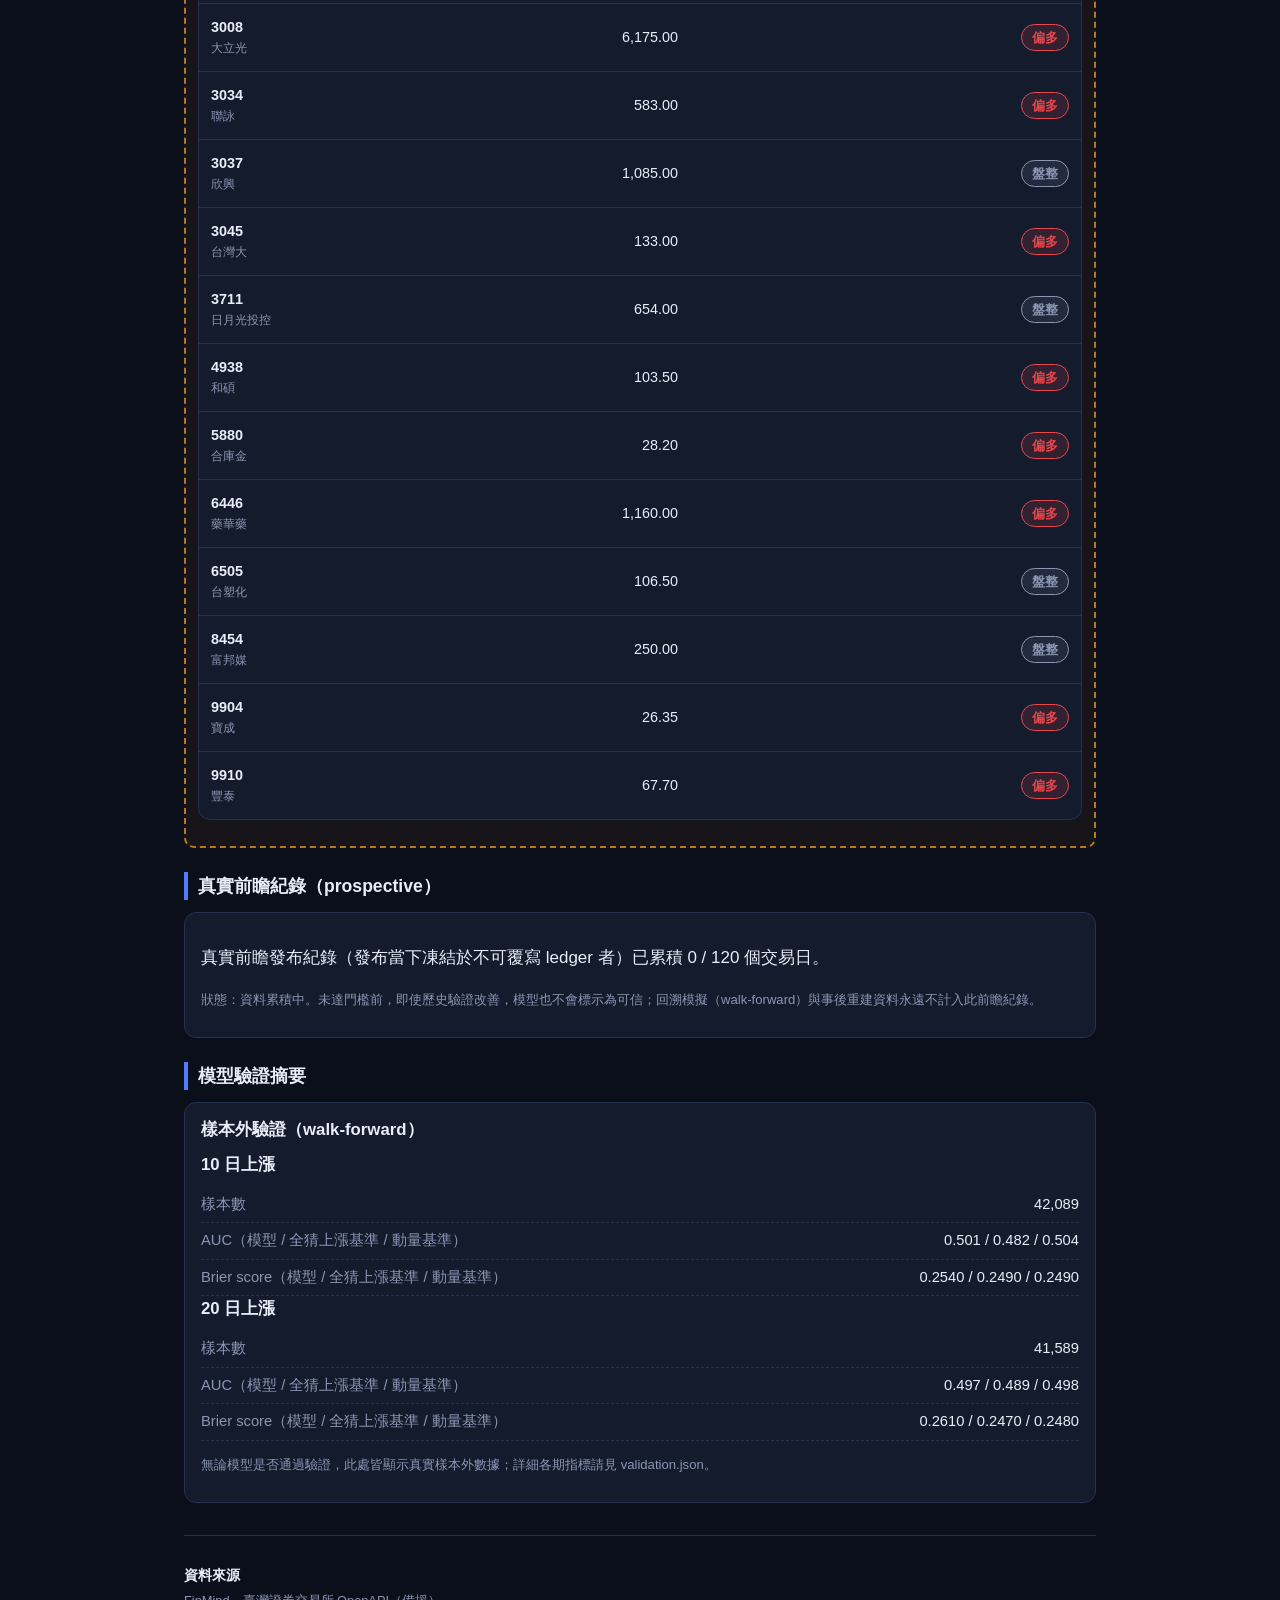
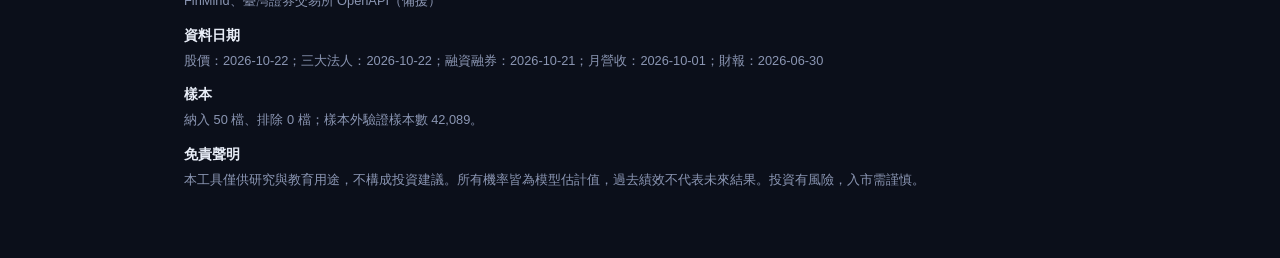
==== commit 0e8c0228: "Phase 1 可信度機制（honest display + prospective ledger foundation）：首頁未驗證預設無方向、實驗區、reconstructed 警語、前瞻狀態" ====
--- a/docs/index.html
+++ b/docs/index.html
@@ -37,6 +37,17 @@
     <div id="risk-table"></div>
   </section>
 
+  <section id="lab-section" style="display:none">
+    <h2 class="section-title">實驗區・未驗證</h2>
+    <p class="small muted">本區為未通過驗證之模型的原始輸出，僅予定性標示供研究對照；不可排序、不可篩選，不構成推薦或投資建議。</p>
+    <div id="lab-table" class="lab-zone"></div>
+  </section>
+
+  <section id="forward-section" style="display:none">
+    <h2 class="section-title">真實前瞻紀錄（prospective）</h2>
+    <div id="forward-body"></div>
+  </section>
+
   <section id="validation-section" style="display:none">
     <h2 class="section-title">模型驗證摘要</h2>
     <div id="validation-body"></div>
@@ -81,15 +92,45 @@
     }
   }
 
-  function renderAlert(meta) {
+  function renderAlert(meta, clsInfo, corrections) {
     var zone = document.getElementById("alert-zone");
     zone.innerHTML = "";
-    if (meta.reconstructed) {
-      var n = App.el("div", "alert info");
-      n.appendChild(App.el("strong", "", "回測重建存檔"));
-      n.appendChild(App.el("div", "", App.text(meta.reconstructed_note)));
-      zone.appendChild(n);
+    // 存檔資料分類橫幅（只在存檔模式；clsInfo 由 ledger 證明決定）
+    if (clsInfo) {
+      if (clsInfo.cls === "reconstructed") {
+        var n = App.el("div", "alert warn");
+        n.appendChild(App.el("strong", "", "事後重建存檔"));
+        n.appendChild(App.el("div", "",
+          "事後重建，不代表當日實際發布。此存檔為事後以修正後模型重建，其預測數值不得作為歷史預測實績。"));
+        var noteTxt = meta.note || meta.reconstructed_note;
+        if (noteTxt) n.appendChild(App.el("div", "small muted", App.text(noteTxt)));
+        zone.appendChild(n);
+      } else if (clsInfo.cls === "unproven") {
+        var u = App.el("div", "alert warn");
+        u.appendChild(App.el("strong", "", "未經發布 ledger 證明"));
+        u.appendChild(App.el("div", "",
+          "此存檔未在不可覆寫的發布 ledger 中找到相符的凍結紀錄（或內容雜湊不符），不視為真實前瞻發布。"));
+        zone.appendChild(u);
+      } else if (clsInfo.cls === "prospective") {
+        var pv = App.el("div", "alert info");
+        pv.appendChild(App.el("strong", "", "正式發布紀錄"));
+        pv.appendChild(App.el("div", "",
+          "此日期的預測已於發布當下凍結於發布 ledger（內容雜湊驗證相符），屬真實前瞻發布紀錄。"));
+        zone.appendChild(pv);
+      }
     }
+    // 勘誤（append-only correction ledger）：原值保留，另列更正與原因
+    (corrections || []).forEach(function (c) {
+      if (c.kind !== "correction") return;
+      var cb = App.el("div", "alert warn");
+      cb.appendChild(App.el("strong", "", "勘誤公告（原紀錄保留不覆寫）"));
+      cb.appendChild(App.el("div", "", "原因：" + App.text(c.reason)));
+      if (c.corrected) {
+        cb.appendChild(App.el("div", "small",
+          "更正內容：" + App.text(JSON.stringify(c.corrected))));
+      }
+      zone.appendChild(cb);
+    });
     if (meta.model_valid === false) {
       var a = App.el("div", "alert danger");
       // 區分「驗證未通過」與「無足夠驗證資料」，避免誤導
@@ -114,7 +155,7 @@
     return s;
   }
 
-  function renderRanking(preds) {
+  function renderRanking(preds, clsInfo) {
     var cols = [
       { key: "symbol", label: "代號 / 名稱", sortable: true, defaultDir: 1,
         render: symCell, getValue: function (r) { return r.symbol || ""; } },
@@ -124,8 +165,10 @@
       { key: "p_up_10", label: "10日上漲機率", sortable: true,
         render: function (r) {
           var cell = App.probCell(r.p_up_10);
-          // 重建存檔：顯示實際結果對照
-          if (r.reconstructed && r.actual_up_10 !== null && r.actual_up_10 !== undefined) {
+          // 實際結果對照徽章：僅限 ledger 證明的真實前瞻發布（prospective）；
+          // 事後重建/模擬資料不得呈現為預測實績
+          if (clsInfo && clsInfo.cls === "prospective" &&
+              r.actual_up_10 !== null && r.actual_up_10 !== undefined) {
             var hit = (r.p_up_10 >= 0.5) === !!r.actual_up_10;
             var tag = App.el("span", "badge " + (hit ? "ok" : "warn"),
               (hit ? "✓ " : "✗ ") + (r.actual_up_10 ? "實際上漲" : "實際下跌"));
@@ -250,45 +293,56 @@
   // 非同步競速防護：只有最後一次選擇的日期可以更新畫面
   var loadRequestId = 0;
 
-  // 研究用歷史資料表（模型未通過時顯示）：灰色、明確標註不可靠，僅顯示實際存在的欄位
-  function renderResearchTable(preds) {
+  // 模型未通過驗證時的預設畫面：不提供個股方向、不顯示精確百分比/排名/機率條。
+  // 定性標示只進「實驗區・未驗證」，且該表不可排序、不可篩選。
+  function renderInvalidView(preds, meta) {
     var sec = document.getElementById("ranking-section");
     sec.style.display = "";
-    sec.querySelector(".section-title").textContent = "研究用歷史資料表";
+    sec.querySelector(".section-title").textContent = "個股方向";
     var note = sec.querySelector(".small.muted");
-    if (note) note.textContent = "以下為模型原始輸出，僅供研究歷史資料用，不可稱為推薦或排行。";
-    var warn = App.el("div", "alert danger");
-    warn.appendChild(App.el("strong", "", "模型不可靠，禁止作為投資建議"));
+    if (note) note.textContent = "";
     var host = document.getElementById("ranking-table");
     host.innerHTML = "";
+    var warn = App.el("div", "alert danger");
+    warn.appendChild(App.el("strong", "", "模型未通過驗證，暫不提供個股方向"));
+    warn.appendChild(App.el("div", "",
+      "樣本外驗證顯示模型不具可靠預測能力，本站預設不提供任何個股的漲跌方向、機率或排名。市場價格資料請見下方實驗區對照欄位，驗證數據請見模型驗證摘要。"));
     host.appendChild(warn);
-    // 只顯示實際存在的欄位：代號、收盤、10日上漲機率（若有）
+
+    // 實驗區：僅定性標示（趨勢）＋市場資料（收盤價），靜態表、無排序/篩選控制
+    var labSec = document.getElementById("lab-section");
+    labSec.style.display = "";
+    var labHost = document.getElementById("lab-table");
+    labHost.innerHTML = "";
     var cols = [
-      { key: "symbol", label: "代號 / 名稱", sortable: true, defaultDir: 1,
-        render: symCell, getValue: function (r) { return r.symbol || ""; } },
-      { key: "close", label: "收盤", sortable: true,
-        render: function (r) { return App.el("span", "num", App.fmtPrice(r.close_raw != null ? r.close_raw : r.close)); },
-        getValue: function (r) { return r.close_raw != null ? r.close_raw : r.close; } },
+      { key: "symbol", label: "代號 / 名稱", sortable: false, render: symCell },
+      { key: "close", label: "收盤（官方原始）", sortable: false,
+        render: function (r) { return App.el("span", "num", App.fmtPrice(r.close_raw != null ? r.close_raw : r.close)); } },
+      { key: "trend", label: "定性標示（實驗・未驗證）", sortable: false,
+        render: function (r) { return App.trendBadge(r.trend); } }
     ];
-    var hasP10 = preds.some(function (r) { return App.isValidNumber(r.p_up_10); });
-    if (hasP10) {
-      cols.push({ key: "p_up_10", label: "10日上漲機率（未驗證）", sortable: true,
-        render: function (r) {
-          var cell = App.probCell(r.p_up_10);
-          if (r.reconstructed && r.actual_up_10 !== null && r.actual_up_10 !== undefined) {
-            var hit = (r.p_up_10 >= 0.5) === !!r.actual_up_10;
-            var tag = App.el("span", "badge " + (hit ? "ok" : "warn"),
-              (hit ? "✓ " : "✗ ") + (r.actual_up_10 ? "實際上漲" : "實際下跌"));
-            tag.style.marginLeft = "6px";
-            tag.style.fontSize = "0.72rem";
-            cell.appendChild(tag);
-          }
-          return cell;
-        },
-        getValue: function (r) { return r.p_up_10; } });
-    }
-    host.appendChild(App.buildSortableTable(cols, preds, { key: "symbol", dir: 1 }));
-    host.classList.add("research-gray");
+    var rows = preds.slice().sort(function (a, b) {
+      return String(a.symbol).localeCompare(String(b.symbol));
+    });
+    labHost.appendChild(App.buildSortableTable(cols, rows, { key: "symbol", dir: 1 }));
+  }
+
+  // 真實前瞻紀錄狀態：只認 ledger 累積（meta.prospective_progress 由發布流程寫入）
+  function renderForward(meta, ledger) {
+    var sec = document.getElementById("forward-section");
+    var body = document.getElementById("forward-body");
+    body.innerHTML = "";
+    var card = App.el("div", "card");
+    var pp = meta.prospective_progress || null;
+    var days = pp ? pp.published_days : (ledger ? ledger.index.length : 0);
+    var minDays = (pp && pp.min_published_days) || 120;
+    card.appendChild(App.el("p", "",
+      "真實前瞻發布紀錄（發布當下凍結於不可覆寫 ledger 者）已累積 " + days + " / " + minDays + " 個交易日。"));
+    card.appendChild(App.el("p", "small muted",
+      "狀態：資料累積中。未達門檻前，即使歷史驗證改善，模型也不會標示為可信；" +
+      "回溯模擬（walk-forward）與事後重建資料永遠不計入此前瞻紀錄。"));
+    body.appendChild(card);
+    sec.style.display = "";
   }
 
   // 主流程：載入指定日期的資料（null = 最新）
@@ -303,13 +357,17 @@
     document.getElementById("alert-zone").innerHTML = "";
     document.getElementById("ranking-section").style.display = "none";
     document.getElementById("risk-section").style.display = "none";
+    document.getElementById("lab-section").style.display = "none";
+    document.getElementById("forward-section").style.display = "none";
     document.getElementById("validation-section").style.display = "none";
     var rankingHost = document.getElementById("ranking-table");
     rankingHost.innerHTML = "";
     rankingHost.classList.remove("research-gray");
-    // 恢復排行榜標題（研究表會改掉它）
+    // 恢復排行榜標題（未驗證畫面會改掉它）
     var rankTitle = document.querySelector("#ranking-section .section-title");
     if (rankTitle) rankTitle.textContent = "預測排行榜";
+    var rankNote = document.querySelector("#ranking-section .small.muted");
+    if (rankNote) rankNote.textContent = "點選欄位標題可排序；點選列可查看個股詳情。所有機率皆為模型估計值。";
 
     App.fetchJSON(metaPath).then(function (res) {
       if (myId !== loadRequestId) return; // 已被更新的選擇取代
@@ -319,8 +377,6 @@
       }
       var meta = res.data || {};
       renderStatus(meta, isArchive, archDate);
-      var valid = renderAlert(meta);
-      renderFooter(meta);
 
       // 驗證數據一律從 validation.json 讀取（無論模型通過與否）
       var valPath = isArchive ? null : "data/validation.json";
@@ -328,28 +384,36 @@
 
       App.fetchJSON(predPath).then(function (pr) {
         if (myId !== loadRequestId) return;
-        return valPromise.then(function (vr) {
+        return Promise.all([valPromise, App.fetchLedger()]).then(function (rs) {
           if (myId !== loadRequestId) return;
+          var vr = rs[0], ledger = rs[1];
           var validation = (vr.ok && vr.data) || null;
+          // 存檔分類只認明確欄位 + ledger 證明（不以日期/檔名猜測）
+          var clsInfo = isArchive ? App.resolveArchiveClass(meta, archDate, ledger) : null;
+          var corrections = isArchive ? App.correctionsFor(ledger, archDate) : [];
+          var valid = renderAlert(meta, clsInfo, corrections);
+          renderFooter(meta);
           renderValidation(meta, validation);
+          renderForward(meta, ledger);
           if (!pr.ok || !Array.isArray(pr.data)) {
             if (valid) showError("預測資料讀取失敗（" + predPath + "）。");
             return;
           }
           if (valid) {
-            renderRanking(pr.data);
+            renderRanking(pr.data, clsInfo);
             renderRisk(pr.data);
           } else {
-            renderResearchTable(pr.data);
+            renderInvalidView(pr.data, meta);
           }
         });
       });
     });
   }
 
-  // 歷史存檔選單
+  // 歷史存檔選單（選項標示資料分類：正式發布須 ledger 命中，其餘舊存檔為事後重建）
   function initArchive() {
-    App.fetchJSON("data/archive/index.json").then(function (res) {
+    Promise.all([App.fetchJSON("data/archive/index.json"), App.fetchLedger()]).then(function (rs) {
+      var res = rs[0], ledger = rs[1];
       if (!res.ok || !Array.isArray(res.data) || !res.data.length) return;
       var bar = document.getElementById("archive-bar");
       var sel = document.getElementById("archive-select");
@@ -362,7 +426,12 @@
         if (!e.date) return;
         var o = document.createElement("option");
         o.value = e.date;
-        o.textContent = e.date + (e.generated_at ? "（" + App.fmtDateTime(e.generated_at) + " 更新）" : "");
+        var clsTag;
+        if (App.ledgerEntryFor(ledger, e.date)) clsTag = "正式發布";
+        else if (e.data_class === "prospective") clsTag = "未經 ledger 證明";
+        else clsTag = "事後重建";
+        o.textContent = e.date + "（" + clsTag + "）" +
+          (e.generated_at ? " " + App.fmtDateTime(e.generated_at) + " 更新" : "");
         sel.appendChild(o);
       });
       sel.addEventListener("change", function () {
--- a/docs/assets/style.css
+++ b/docs/assets/style.css
@@ -101,6 +101,15 @@
   opacity: 1;
 }
 
+/* ---------- 實驗區・未驗證（定性標示專區） ---------- */
+.lab-zone {
+  border: 2px dashed #b7791f;
+  border-radius: 10px;
+  padding: 10px 12px;
+  background: rgba(183, 121, 31, 0.07);
+}
+.lab-zone table.rank { margin: 0; }
+
 /* ---------- 排除名單 ---------- */
 .excluded-list {
   margin: 8px 0 0;
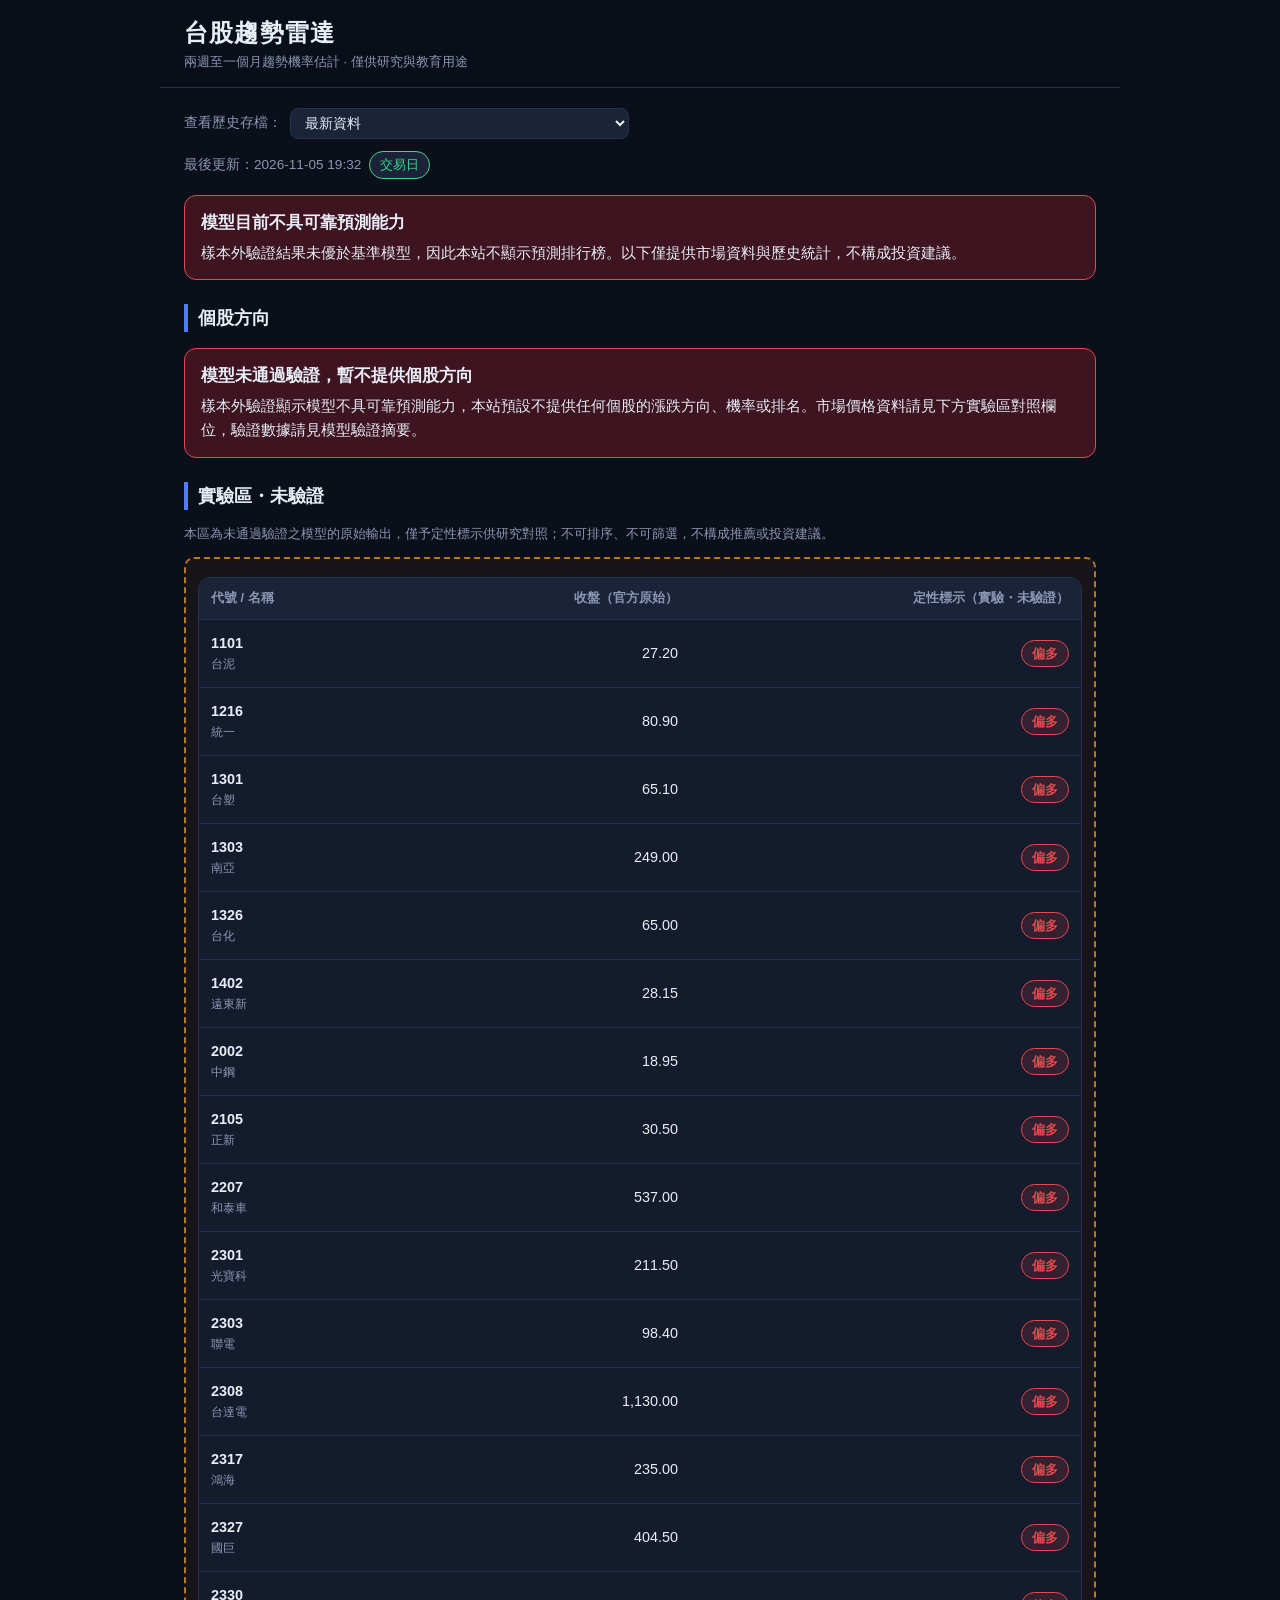
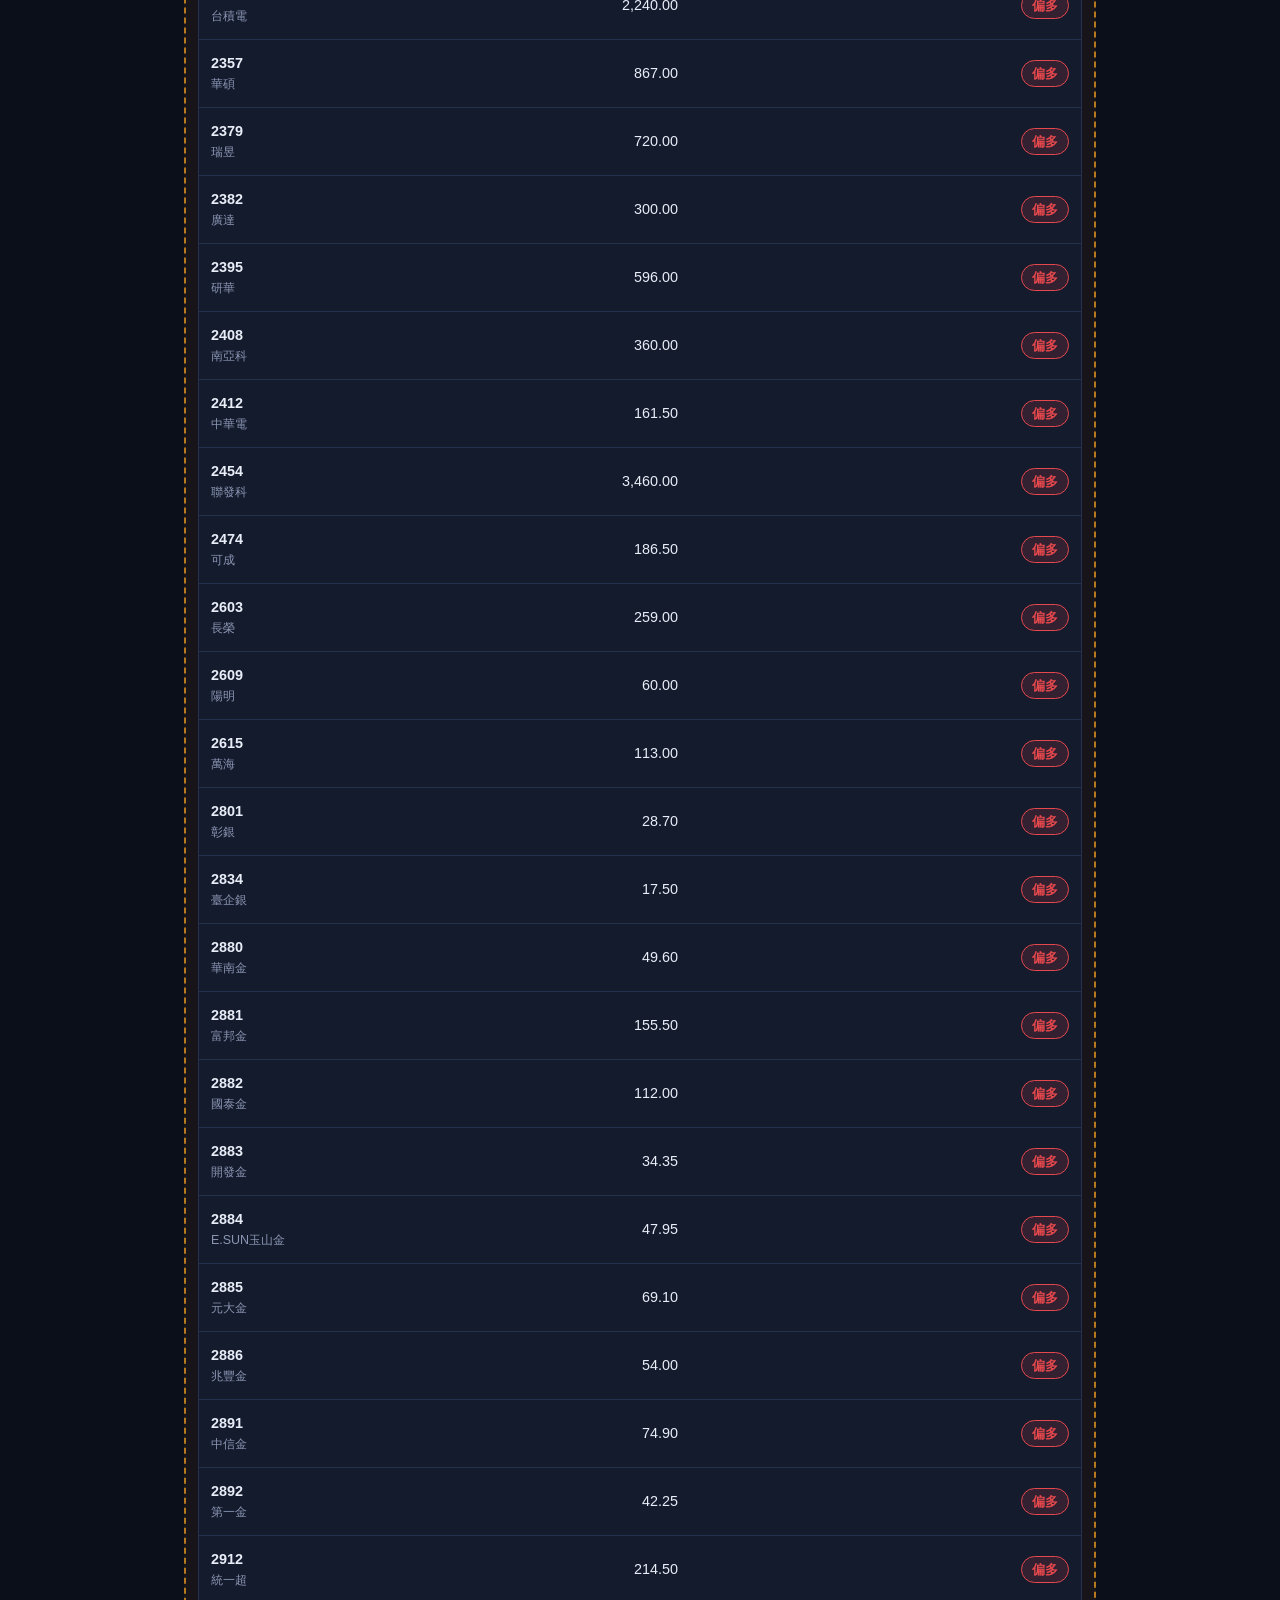
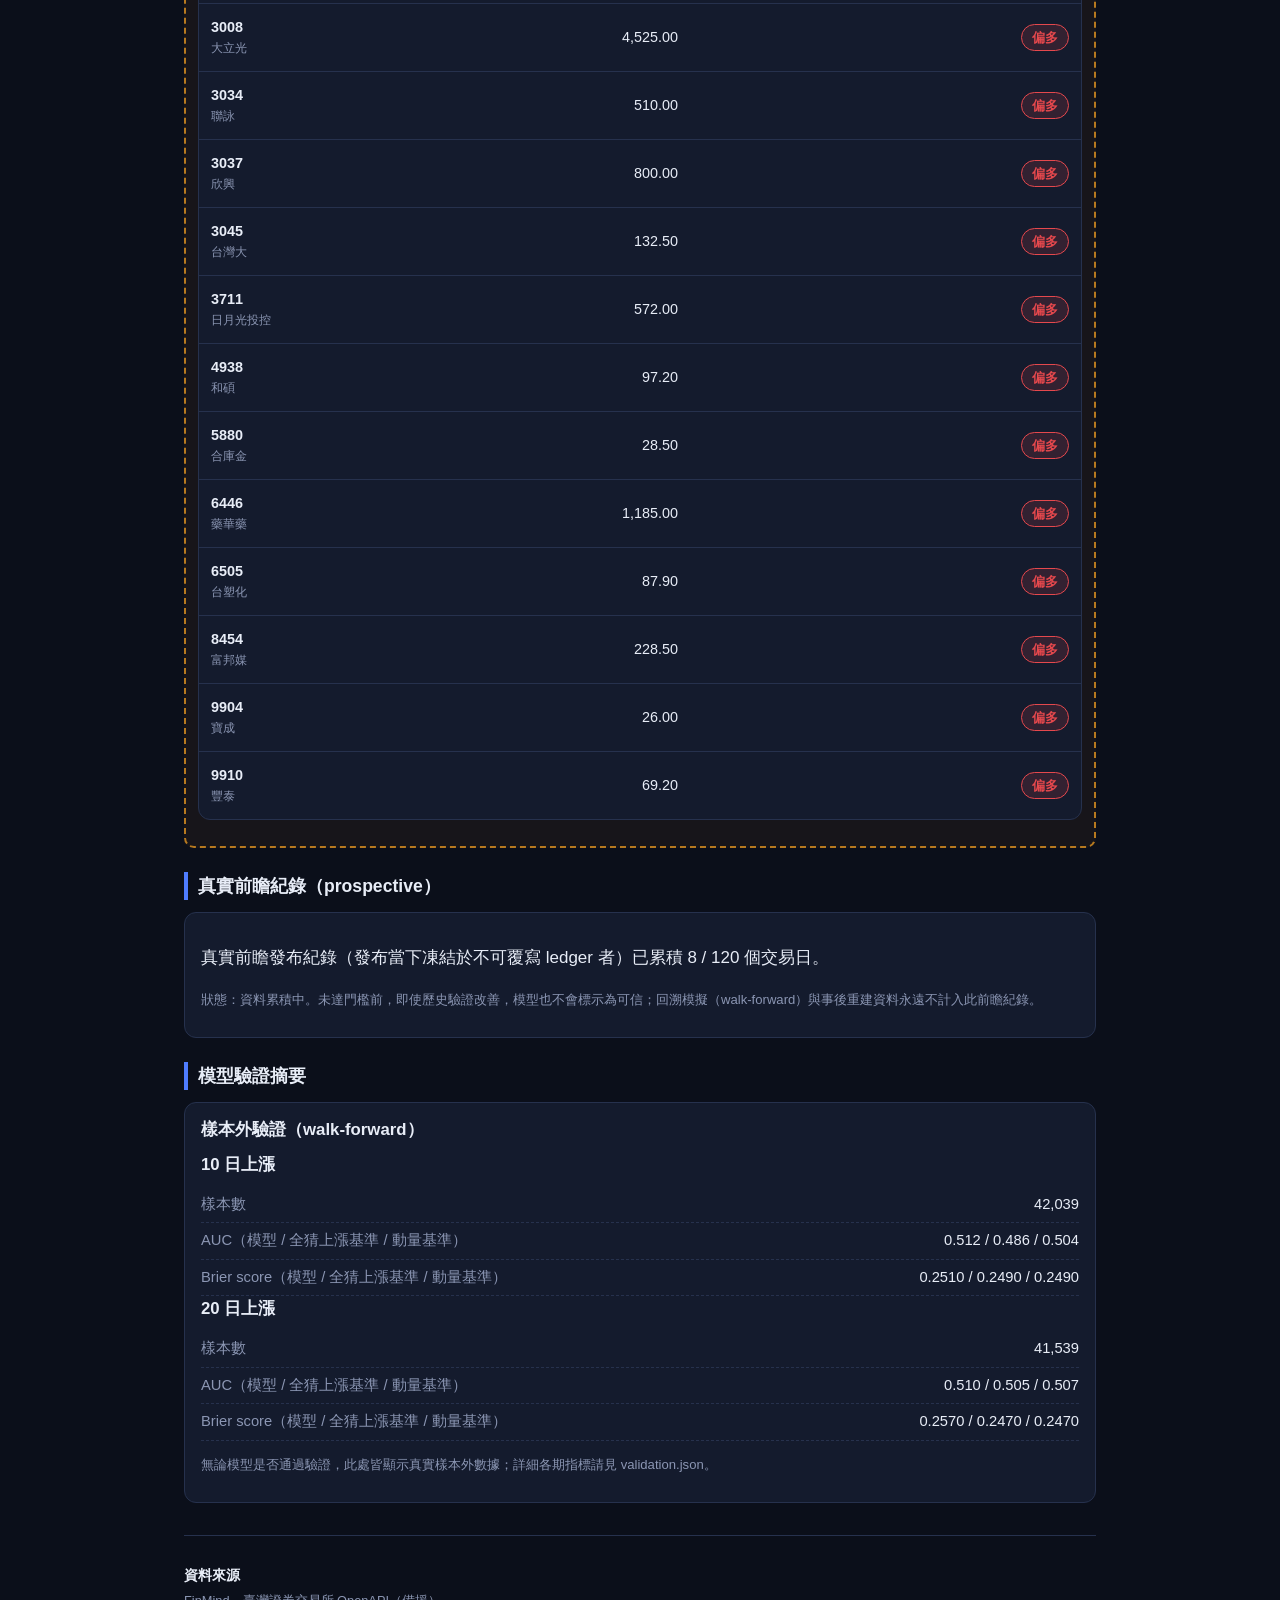
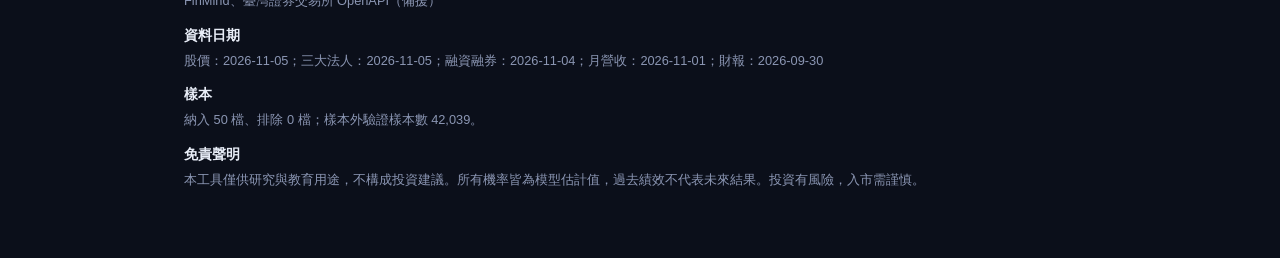
==== commit 0451ae7d: "Show 'model output has lost discrimination' alert and hide trend column when output is degenerate" ====
--- a/docs/index.html
+++ b/docs/index.html
@@ -144,6 +144,15 @@
           "樣本外驗證結果未優於基準模型，因此本站不顯示預測排行榜。以下僅提供市場資料與歷史統計，不構成投資建議。"));
       }
       zone.appendChild(a);
+      // 輸出退化（2026-11-05 止血）：機率失去辨識度時另立警示，
+      // 實驗區不得顯示偏多、偏空、排名或推薦；收盤價與資料日期照常顯示。
+      if (meta.model_output_degenerate) {
+        var d = App.el("div", "alert danger");
+        d.appendChild(App.el("strong", "", "模型輸出失去辨識度"));
+        d.appendChild(App.el("div", "",
+          "本次模型輸出的機率幾乎全數相同，無法區分個股差異，因此本站不顯示任何個股方向、排名或推薦。收盤價、資料日期與真實前瞻累積照常顯示。"));
+        zone.appendChild(d);
+      }
       return false;
     }
     return true;
@@ -310,17 +319,28 @@
     host.appendChild(warn);
 
     // 實驗區：僅定性標示（趨勢）＋市場資料（收盤價），靜態表、無排序/篩選控制
+    // 輸出退化時（2026-11-05 止血）：不顯示趨勢欄，改顯示「模型輸出失去辨識度」。
     var labSec = document.getElementById("lab-section");
     labSec.style.display = "";
     var labHost = document.getElementById("lab-table");
     labHost.innerHTML = "";
+    if (meta.model_output_degenerate) {
+      var dw = App.el("div", "alert danger");
+      dw.appendChild(App.el("strong", "", "模型輸出失去辨識度"));
+      dw.appendChild(App.el("div", "",
+        "本次模型輸出的機率幾乎全數相同，無法區分個股差異，不提供任何方向標示、排名或推薦。下方僅列收盤價等市場資料。"));
+      labHost.appendChild(dw);
+    }
     var cols = [
       { key: "symbol", label: "代號 / 名稱", sortable: false, render: symCell },
       { key: "close", label: "收盤（官方原始）", sortable: false,
-        render: function (r) { return App.el("span", "num", App.fmtPrice(r.close_raw != null ? r.close_raw : r.close)); } },
-      { key: "trend", label: "定性標示（實驗・未驗證）", sortable: false,
-        render: function (r) { return App.trendBadge(r.trend); } }
+        render: function (r) { return App.el("span", "num", App.fmtPrice(r.close_raw != null ? r.close_raw : r.close)); } }
     ];
+    if (!meta.model_output_degenerate) {
+      cols.push(
+        { key: "trend", label: "定性標示（實驗・未驗證）", sortable: false,
+          render: function (r) { return App.trendBadge(r.trend); } });
+    }
     var rows = preds.slice().sort(function (a, b) {
       return String(a.symbol).localeCompare(String(b.symbol));
     });
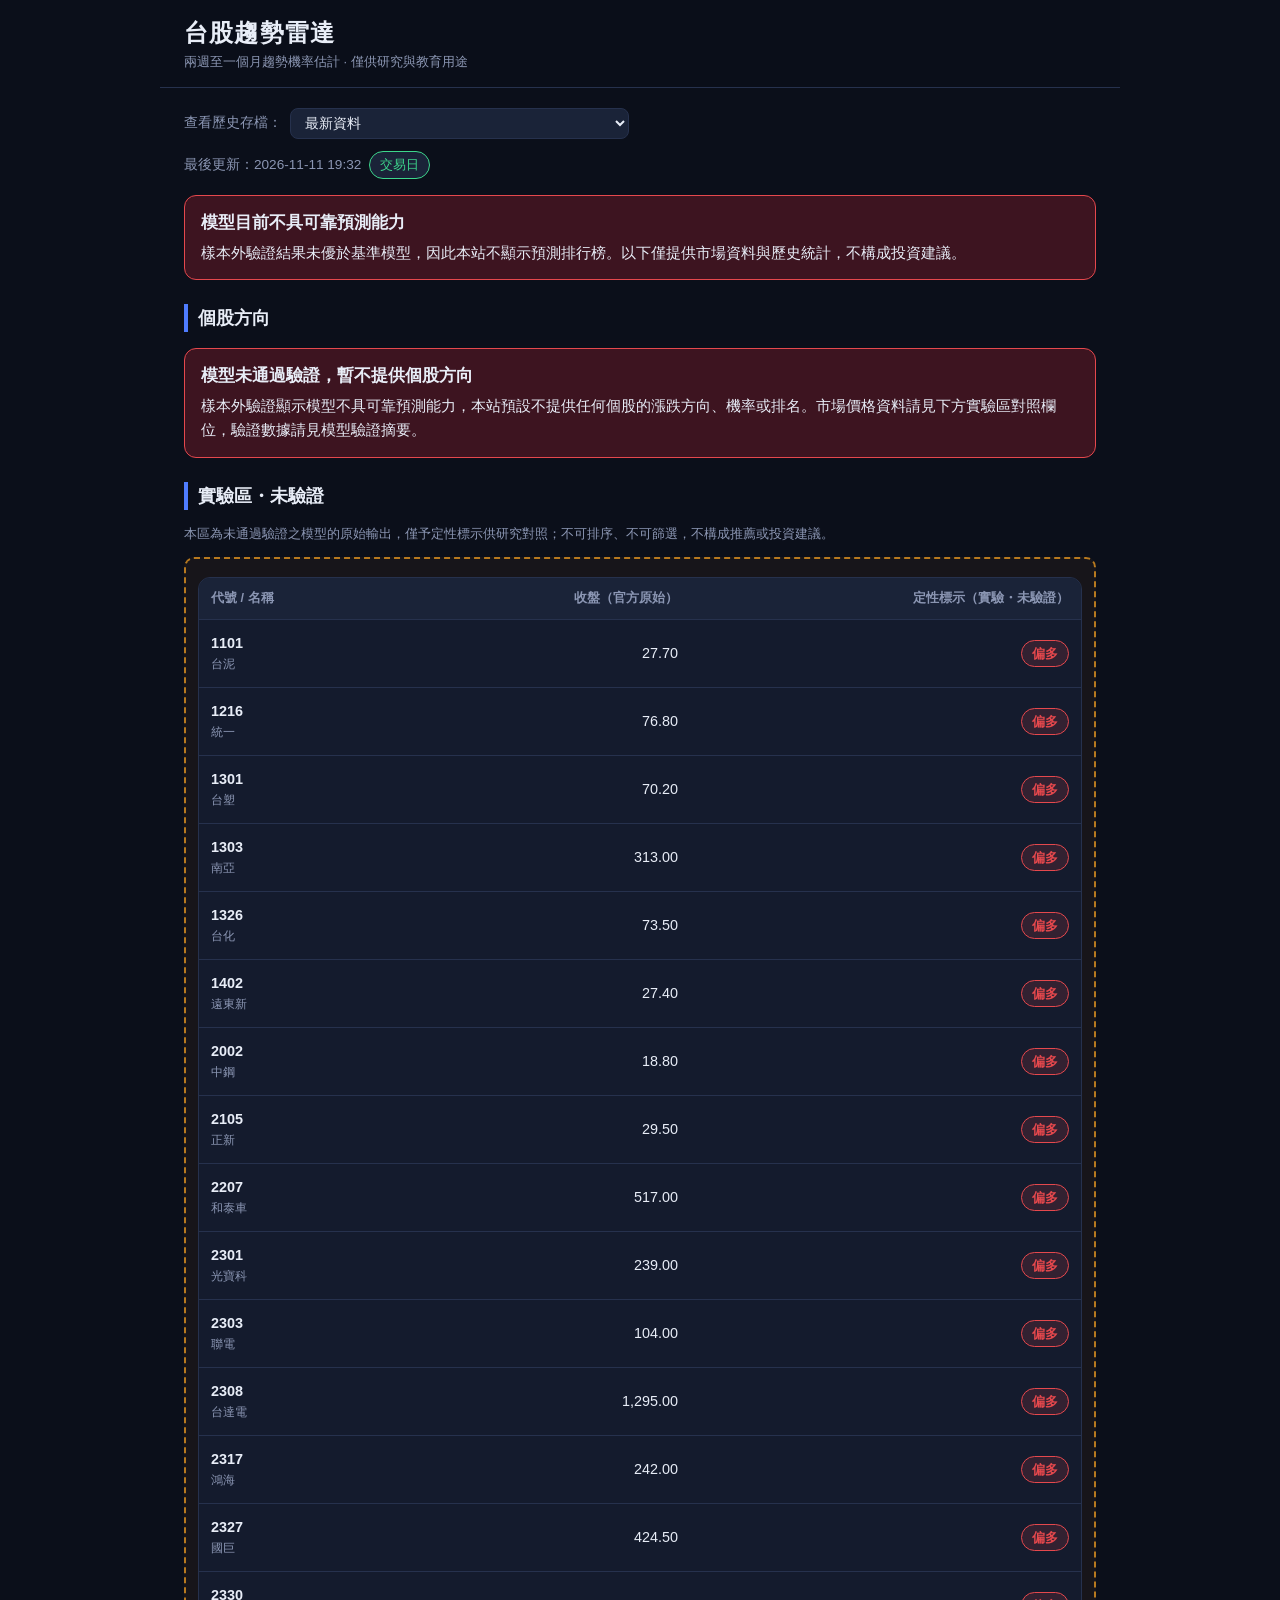
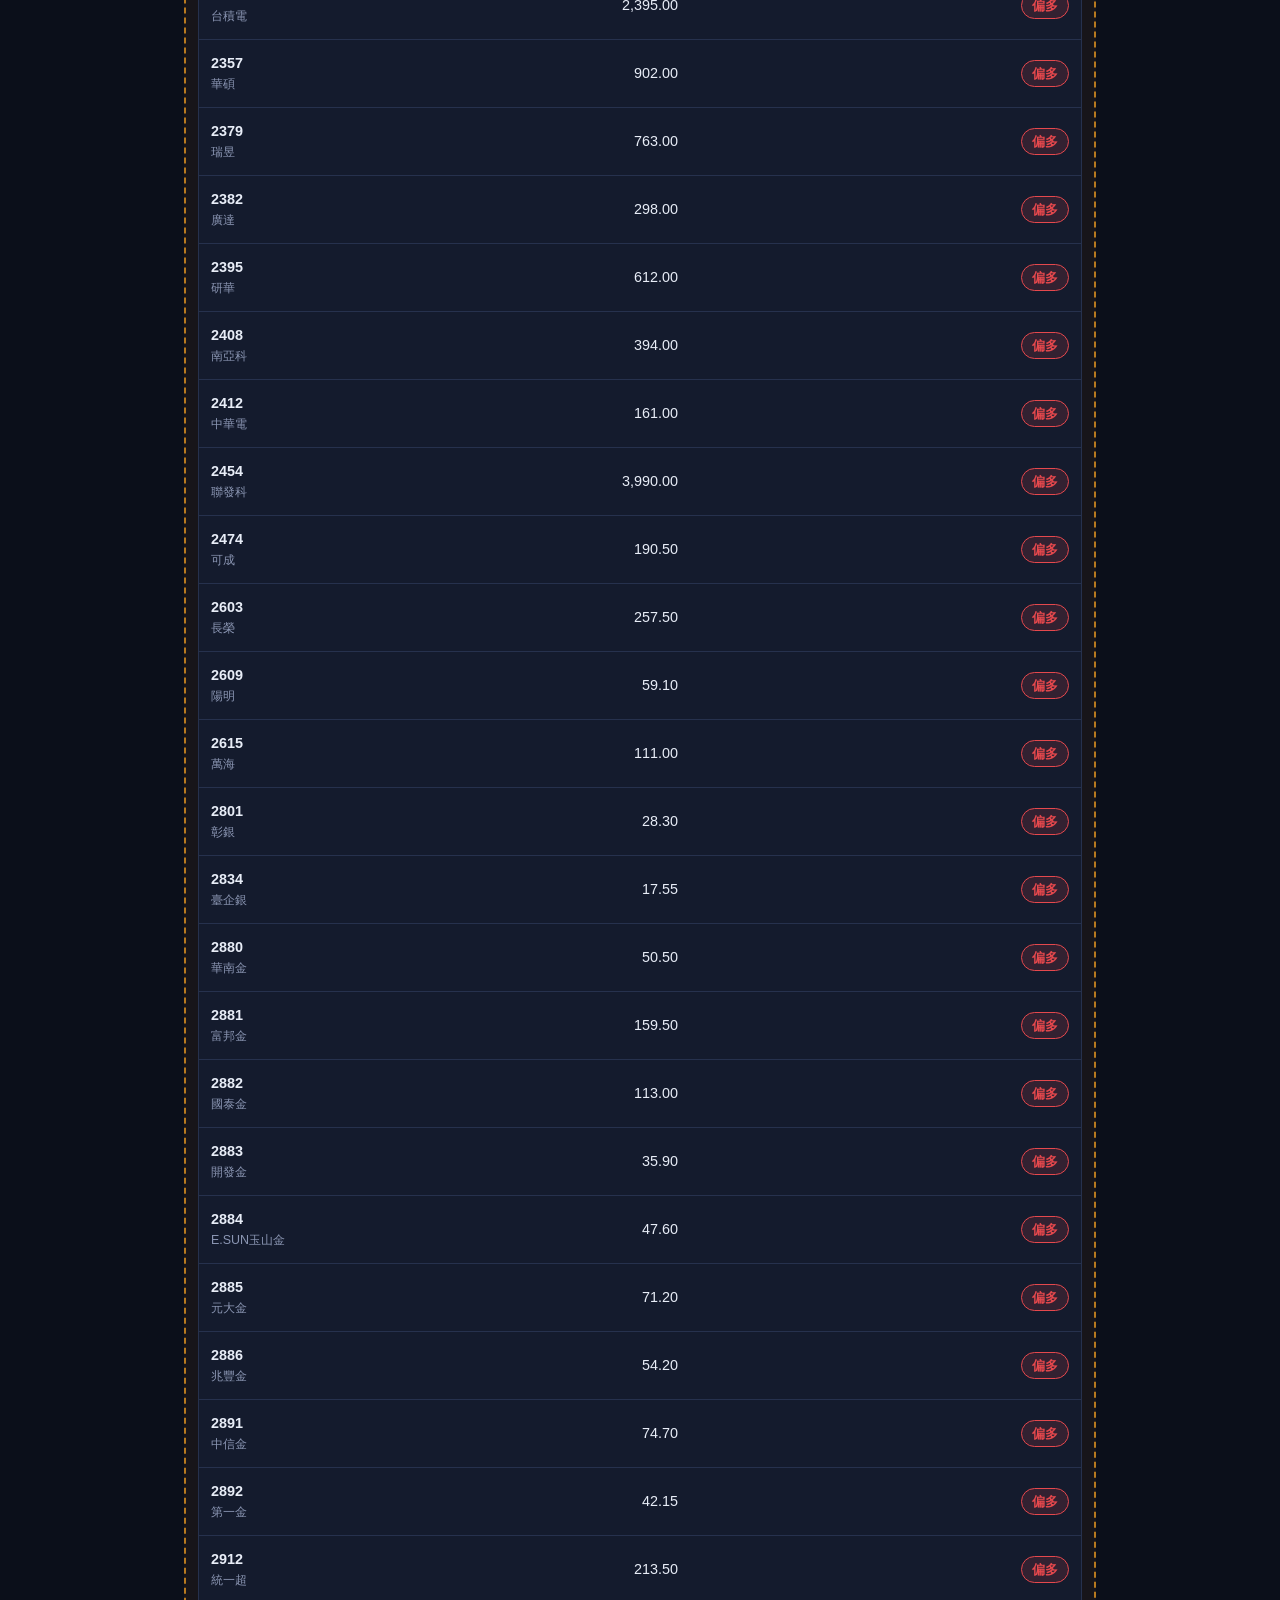
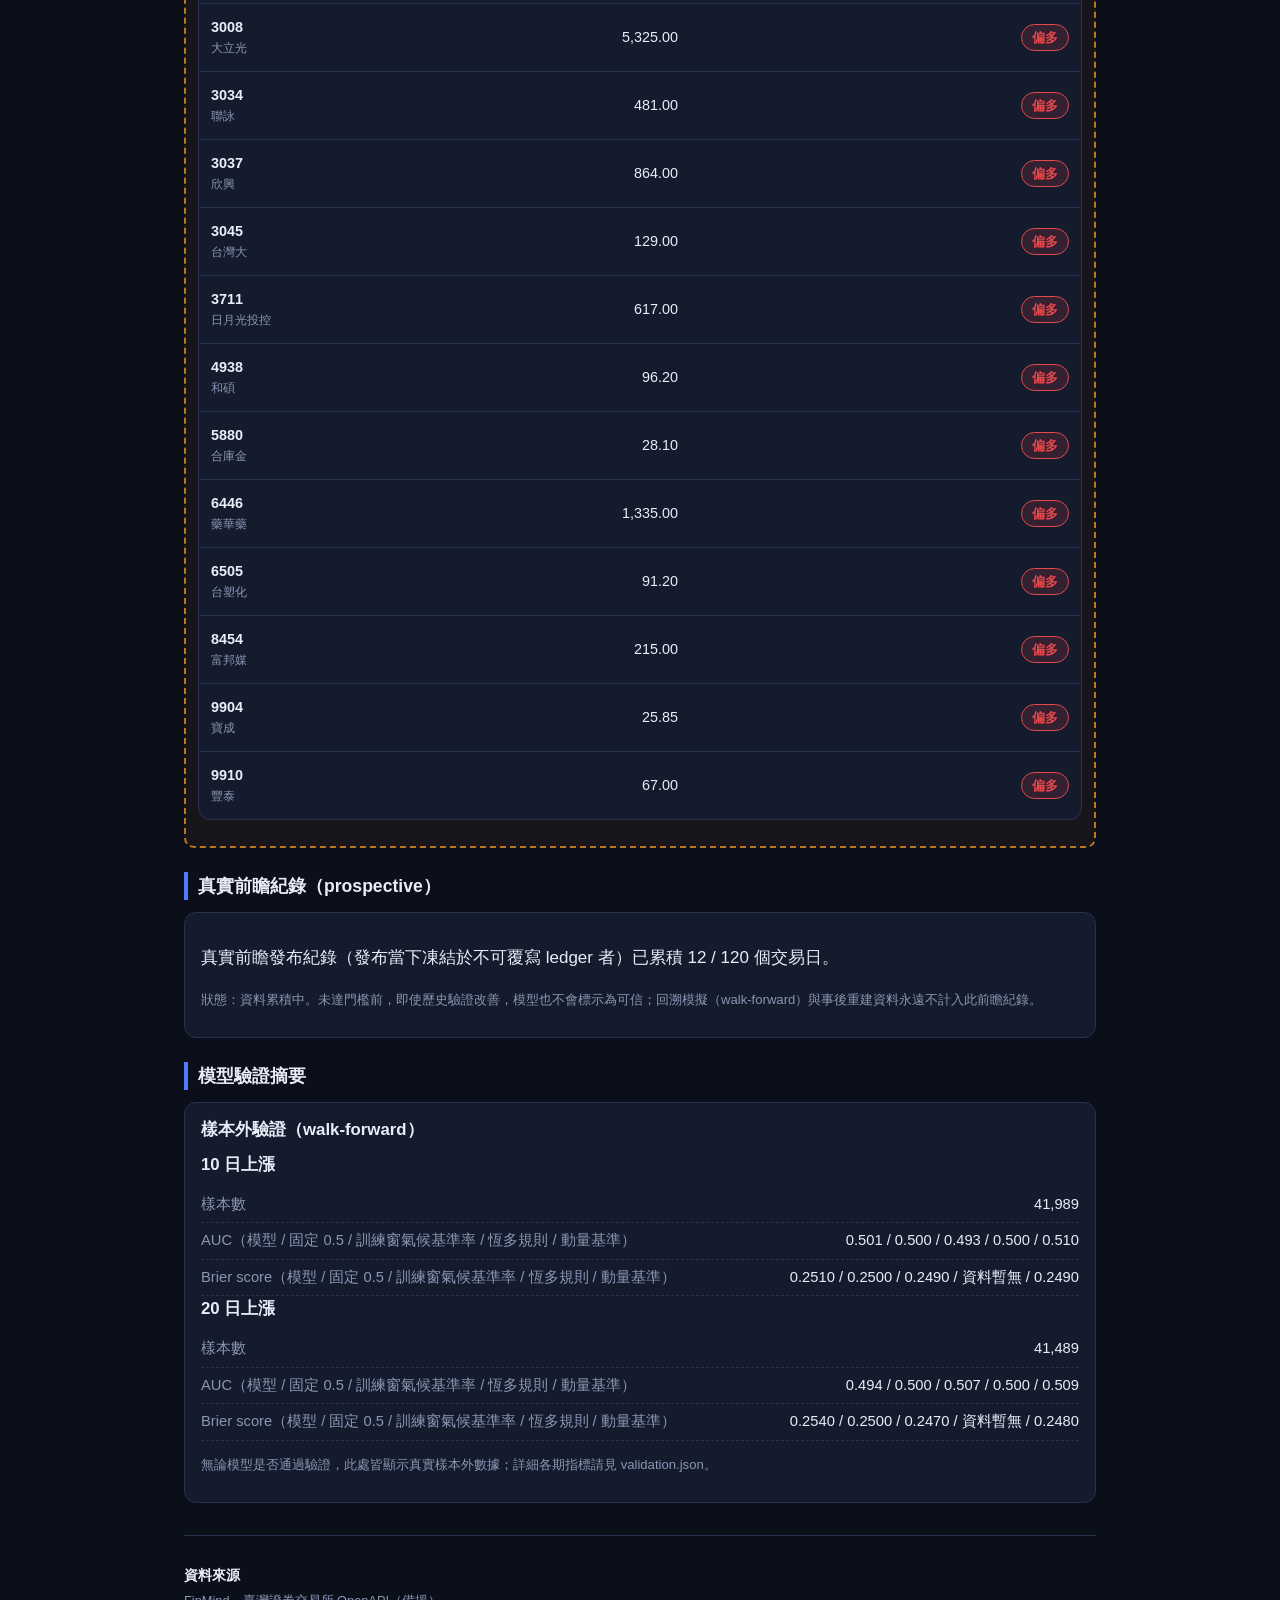
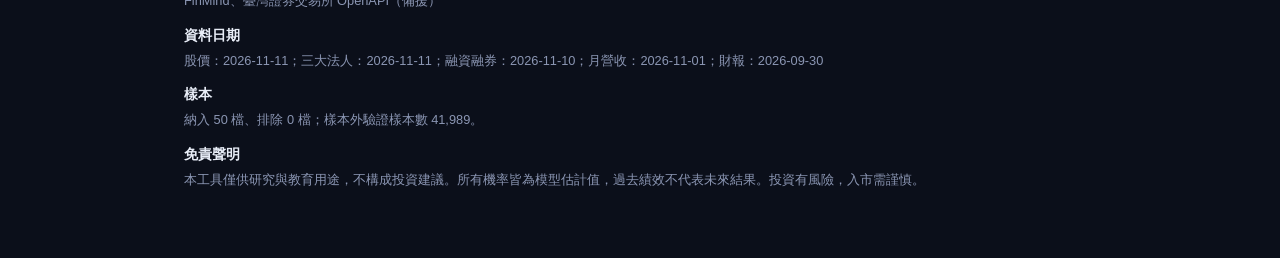
==== commit 45de3fa1: "feat(frontend): archive compat (unknown trading day, price_date), benchmark naming, invalid-JSON not" ====
--- a/docs/index.html
+++ b/docs/index.html
@@ -84,8 +84,11 @@
       bar.appendChild(App.el("span", "badge warn", "歷史存檔：" + App.fmtDate(archDate)));
     }
     bar.appendChild(App.el("span", "", "最後更新：" + App.fmtDateTime(meta.generated_at)));
-    var day = App.el("span", "badge " + (meta.is_trading_day ? "ok" : "muted"),
-      meta.is_trading_day ? "交易日" : "非交易日");
+    // 交易日旗標三態（舊存檔缺此欄時顯示「交易日未記錄」，不得當成非交易日）
+    var dayState = App.tradingDayState(meta);
+    var day = App.el("span", "badge " + (dayState === "trading" ? "ok" : "muted"),
+      dayState === "trading" ? "交易日"
+        : (dayState === "non_trading" ? "非交易日" : "交易日未記錄"));
     bar.appendChild(day);
     if (meta.data_delayed) {
       bar.appendChild(App.el("span", "badge warn", "資料可能延遲（顯示前次正確結果）"));
@@ -236,6 +239,18 @@
     document.getElementById("risk-section").style.display = "";
   }
 
+  // 基準命名（2026-11-11 釐清）：metrics 的 auc_always / brier_always 是
+  // 「訓練窗氣候基準率」（每折訓練窗基準率，混池計算），不是恆多規則；
+  // 恆多規則的 AUC 按定義恆為 0.5，固定 0.5 基準的 Brier 恆為 0.25。
+  // 新 validation.json 的 baselines 四基準分開列出；舊報告缺 baselines 時，
+  // 以 metrics 欄位＋定義常數回退顯示，不得把氣候基準說成恆多規則。
+  function baselineValue(baselines, key, metric, fallback) {
+    var b = (baselines && baselines[key]) || {};
+    var v = b[metric];
+    if (App.isValidNumber(v)) return v;
+    return fallback;
+  }
+
   function renderValidation(meta, validation) {
     var body = document.getElementById("validation-body");
     body.innerHTML = "";
@@ -244,22 +259,46 @@
     var targets = (validation && validation.targets) || {};
     ["up_10", "up_20"].forEach(function (t) {
       var m = (targets[t] && targets[t].metrics) || {};
+      var b = (targets[t] && targets[t].baselines) || null;
       var label = t === "up_10" ? "10 日上漲" : "20 日上漲";
       card.appendChild(App.el("h3", "mt", label));
       card.appendChild(App.kvRow("樣本數",
         App.isValidNumber(m.n) ? Number(m.n).toLocaleString("zh-TW") : App.NO_DATA));
-      card.appendChild(App.kvRow("AUC（模型 / 全猜上漲基準 / 動量基準）",
+      // AUC：模型 / 固定 0.5 / 訓練窗氣候基準率 / 恆多規則 / 動量基準
+      var aucClim = baselineValue(b, "climatology", "auc", m.auc_always);
+      var aucMom = baselineValue(b, "momentum", "auc", m.auc_mom);
+      var aucRule = baselineValue(b, "always_up_rule", "auc", 0.5);
+      var aucConst = baselineValue(b, "const05", "auc", 0.5);
+      card.appendChild(App.kvRow("AUC（模型 / 固定 0.5 / 訓練窗氣候基準率 / 恆多規則 / 動量基準）",
         App.isValidNumber(m.auc)
           ? m.auc.toFixed(3) + " / " +
-            (App.isValidNumber(m.auc_always) ? m.auc_always.toFixed(3) : App.NO_DATA) + " / " +
-            (App.isValidNumber(m.auc_mom) ? m.auc_mom.toFixed(3) : App.NO_DATA)
+            aucConst.toFixed(3) + " / " +
+            (App.isValidNumber(aucClim) ? aucClim.toFixed(3) : App.NO_DATA) + " / " +
+            aucRule.toFixed(3) + " / " +
+            (App.isValidNumber(aucMom) ? aucMom.toFixed(3) : App.NO_DATA)
           : App.NO_DATA));
-      card.appendChild(App.kvRow("Brier score（模型 / 全猜上漲基準 / 動量基準）",
+      // Brier：模型 / 固定 0.5 / 訓練窗氣候基準率 / 恆多規則 / 動量基準
+      var brClim = baselineValue(b, "climatology", "brier", m.brier_always);
+      var brMom = baselineValue(b, "momentum", "brier", m.brier_mom);
+      var brRule = baselineValue(b, "always_up_rule", "brier", null);
+      var brConst = baselineValue(b, "const05", "brier", 0.25);
+      card.appendChild(App.kvRow("Brier score（模型 / 固定 0.5 / 訓練窗氣候基準率 / 恆多規則 / 動量基準）",
         App.isValidNumber(m.brier)
           ? m.brier.toFixed(4) + " / " +
-            (App.isValidNumber(m.brier_always) ? m.brier_always.toFixed(4) : App.NO_DATA) + " / " +
-            (App.isValidNumber(m.brier_mom) ? m.brier_mom.toFixed(4) : App.NO_DATA)
+            brConst.toFixed(4) + " / " +
+            (App.isValidNumber(brClim) ? brClim.toFixed(4) : App.NO_DATA) + " / " +
+            (App.isValidNumber(brRule) ? brRule.toFixed(4) : App.NO_DATA) + " / " +
+            (App.isValidNumber(brMom) ? brMom.toFixed(4) : App.NO_DATA)
           : App.NO_DATA));
+      // Bootstrap 閘門（新報告才有；舊報告缺此欄時不顯示本列）
+      var boot = (targets[t] && targets[t].bootstrap_ci) || null;
+      if (boot) {
+        var gateTxt = boot.gate_pass === true ? "通過"
+          : (boot.gate_pass === false ? "未通過" : "未計算");
+        var reasonTxt = (boot.reasons && boot.reasons.length)
+          ? "（" + boot.reasons.join("；") + "）" : "";
+        card.appendChild(App.kvRow("Bootstrap 閘門（20 日區塊）", gateTxt + reasonTxt));
+      }
     });
     card.appendChild(App.el("p", "small muted",
       "無論模型是否通過驗證，此處皆顯示真實樣本外數據；詳細各期指標請見 validation.json。"));
@@ -273,8 +312,11 @@
     document.getElementById("f-sources").textContent = src;
     var dd = meta.data_dates || {};
     var parts = [];
+    // 股價日期：舊存檔無 data_dates 時，改讀頂層 price_date（見 App.displayPriceDate）；
+    // 其餘類別缺值時顯示「資料暫無」，不得補造（來源、法人／融資日期、歷史驗證值亦同）。
+    var priceDate = App.displayPriceDate(meta);
     [["price", "股價"], ["institutional", "三大法人"], ["margin", "融資融券"], ["revenue", "月營收"], ["financials", "財報"]].forEach(function (p) {
-      parts.push(p[1] + "：" + App.fmtDate(dd[p[0]]));
+      parts.push(p[1] + "：" + App.fmtDate(p[0] === "price" ? priceDate : dd[p[0]]));
     });
     document.getElementById("f-dates").textContent = parts.join("；");
     var u = meta.universe || {};
@@ -392,7 +434,15 @@
     App.fetchJSON(metaPath).then(function (res) {
       if (myId !== loadRequestId) return; // 已被更新的選擇取代
       if (!res.ok) {
-        showError("資料尚未產生（" + metaPath + " 讀取失敗）。請等待自動更新完成後再試。");
+        // 無效 JSON（例如存檔含非標準 NaN）：明示該日期資料含無效數值，
+        // 不得誤報為「尚未產生」或換用其他日期；原始存檔保留未更動。
+        if (res.invalid_json) {
+          showError(isArchive
+            ? "歷史存檔 " + archDate + " 的資料含有無效數值（非標準 JSON），無法顯示。原始存檔保留未更動，請改看其他日期。"
+            : "最新資料含有無效數值（非標準 JSON），無法顯示。請稍後再試或查看歷史存檔。");
+        } else {
+          showError("資料尚未產生（" + metaPath + " 讀取失敗）。請等待自動更新完成後再試。");
+        }
         return;
       }
       var meta = res.data || {};
@@ -416,7 +466,15 @@
           renderValidation(meta, validation);
           renderForward(meta, ledger);
           if (!pr.ok || !Array.isArray(pr.data)) {
-            if (valid) showError("預測資料讀取失敗（" + predPath + "）。");
+            // 無效 JSON 時不論模型是否通過驗證都必須明示（不得無聲空白）；
+            // 一般讀取失敗則維持原有行為（未驗證時不重複顯示錯誤）。
+            if (pr.invalid_json) {
+              showError(isArchive
+                ? "歷史存檔 " + archDate + " 的預測資料含有無效數值（非標準 JSON），無法顯示。原始存檔保留未更動，請改看其他日期。"
+                : "最新預測資料含有無效數值（非標準 JSON），無法顯示。請稍後再試或查看歷史存檔。");
+            } else if (valid) {
+              showError("預測資料讀取失敗（" + predPath + "）。");
+            }
             return;
           }
           if (valid) {
